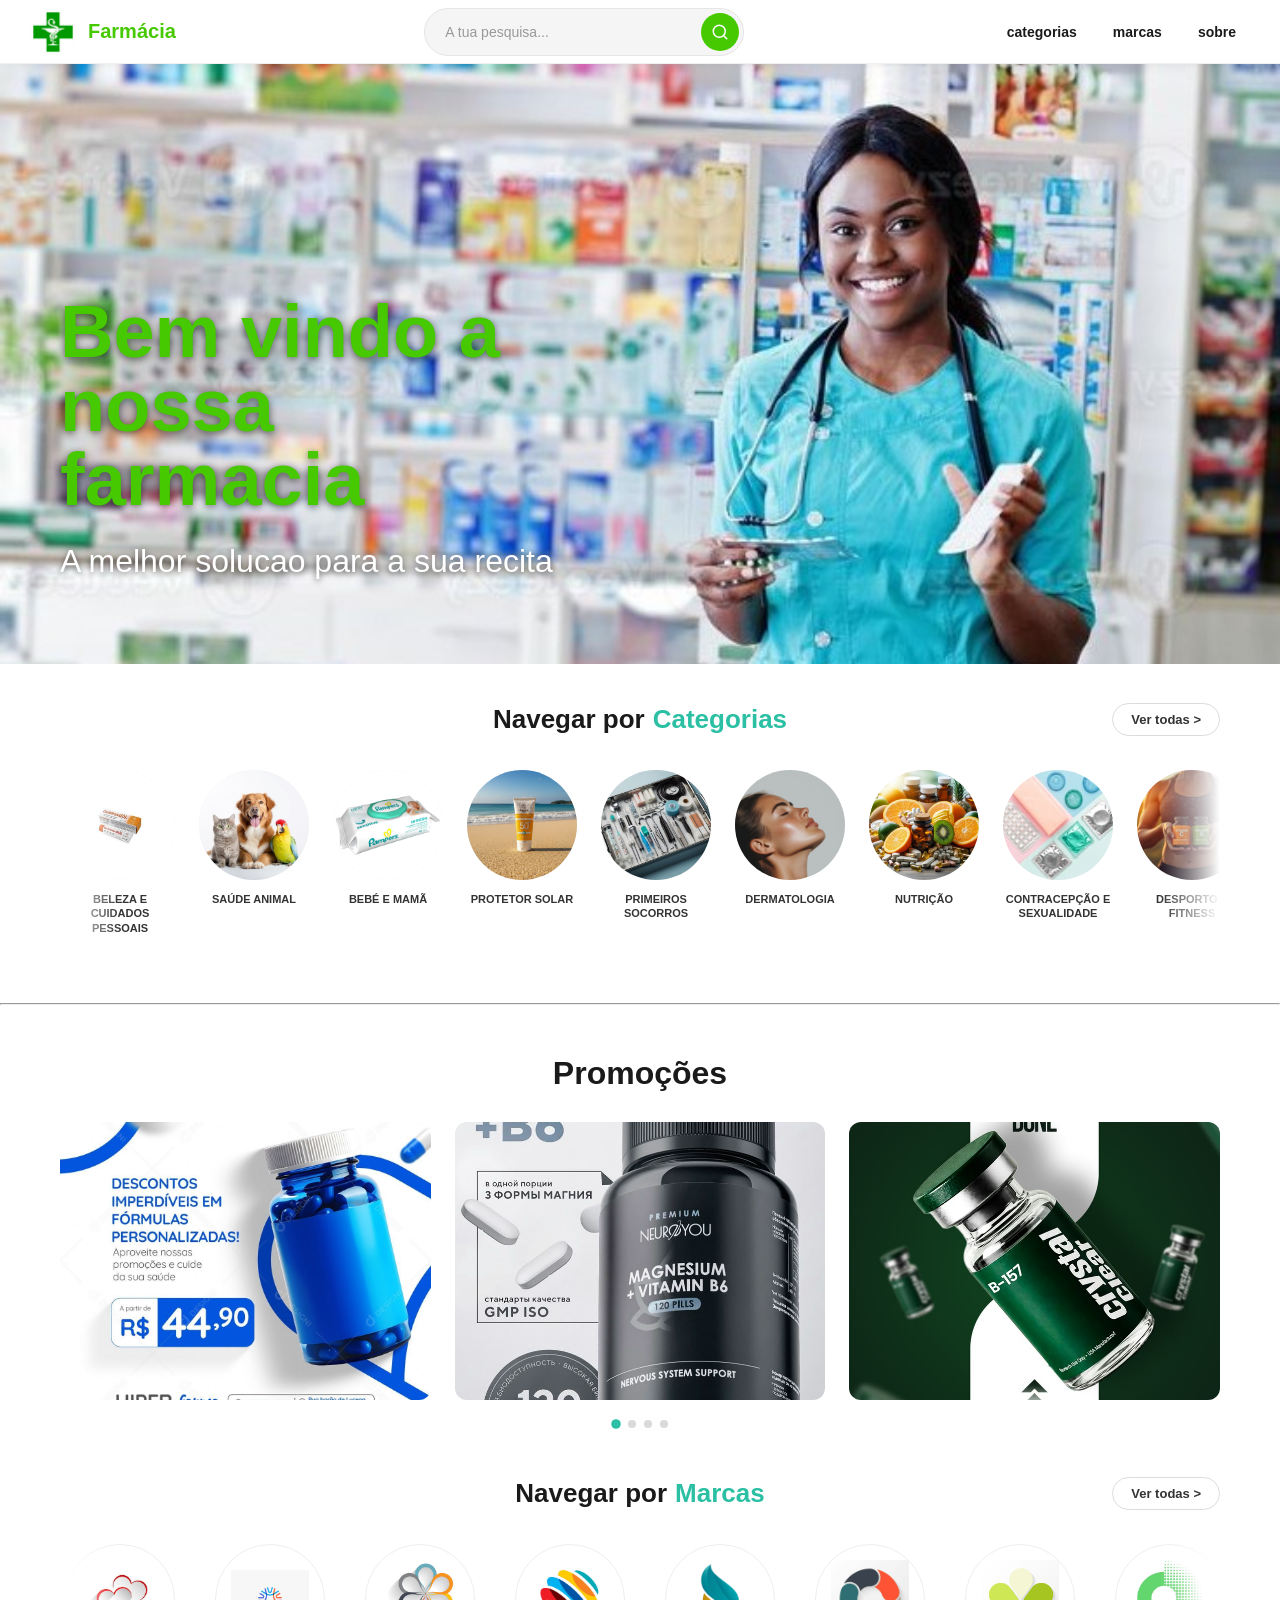
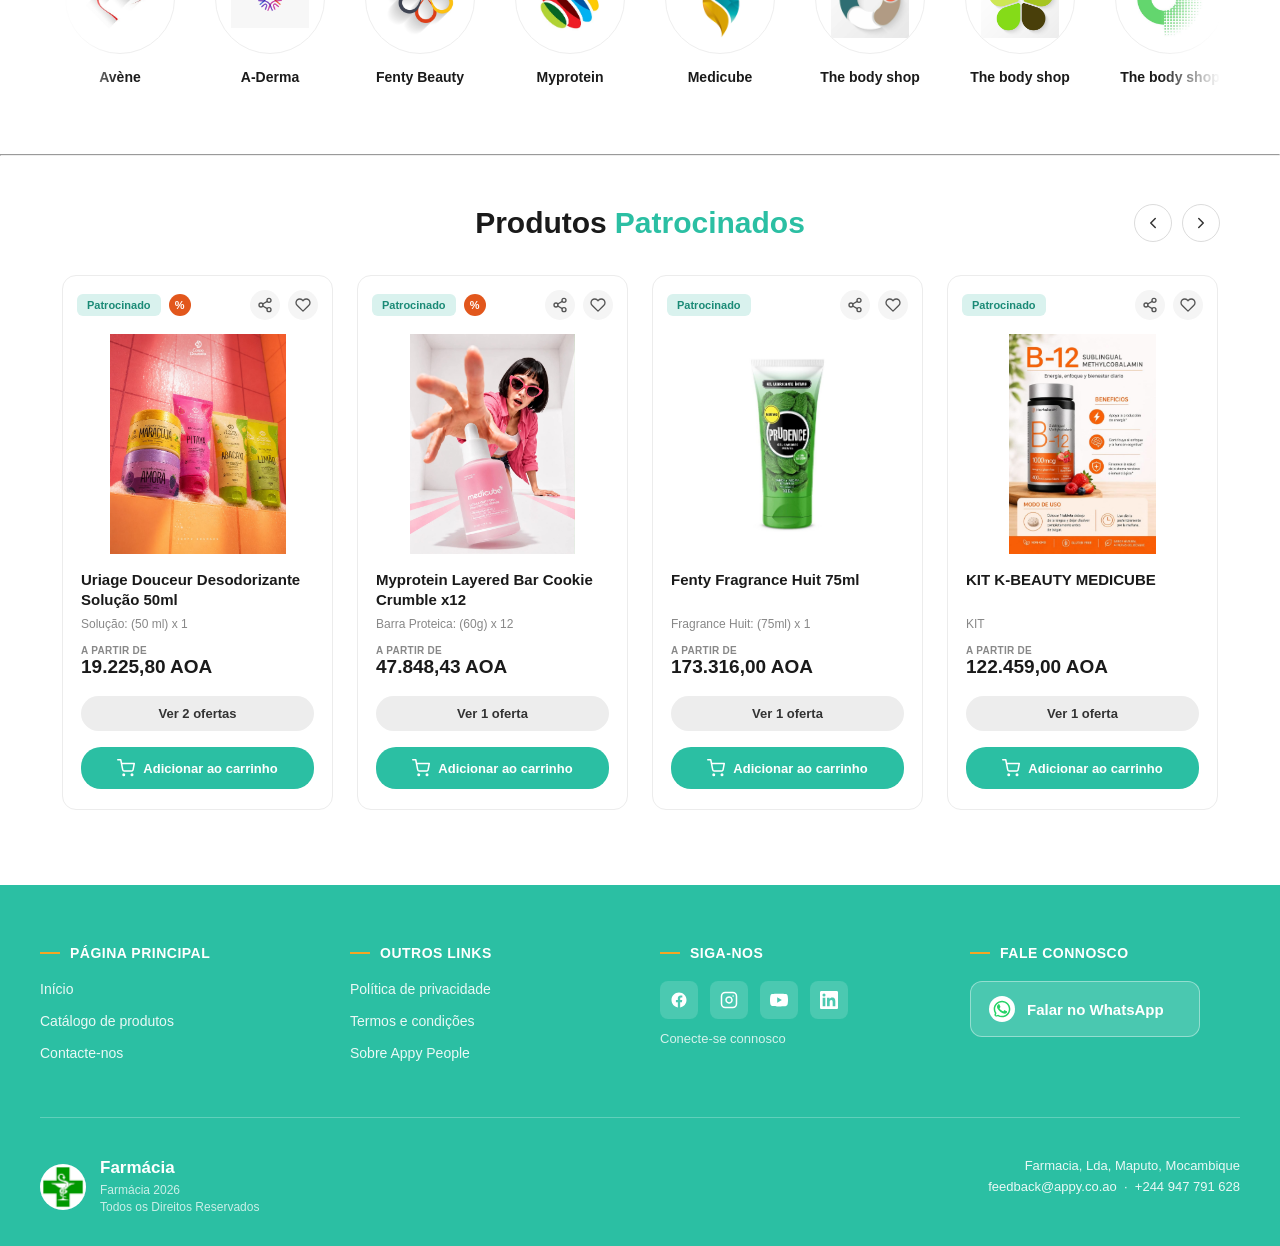
==== pages/index.html @ 50878337 "meu projeto pronto" ====
<!DOCTYPE html>
<html lang="pt">
<link rel="stylesheet" href="../style/home.css">

<head>
    <meta charset="UTF-8">
    <meta name="viewport" content="width=device-width, initial-scale=1.0">
    <title>home</title>
</head>

<body>

    <!--header superior moderno com busca integrada carrinhos e links(categorias, marcas)-->

    <div class="header">

        <div class="logo-container">
            <div class="logo">
                <img src="../style/img/logo.jpg" alt="">
            </div>
            <span class="logo-nome">Farmácia</span>
        </div>

        <div class="SearchBar">
            <form>
                <input type="text" placeholder="A tua pesquisa...">
                <button type="submit" aria-label="Pesquisar">
                    <svg xmlns="http://www.w3.org/2000/svg" width="18" height="18" viewBox="0 0 24 24" fill="none"
                        stroke="currentColor" stroke-width="2" stroke-linecap="round" stroke-linejoin="round">
                        <circle cx="11" cy="11" r="8"></circle>
                        <line x1="21" y1="21" x2="16.65" y2="16.65"></line>
                    </svg>
                </button>
            </form>
        </div>

        <ul class="menu">
            <li><a href="">categorias</a></li>
            <li><a href="">marcas</a></li>
            <li><a href="">sobre</a></li>
        </ul>

    </div>
    
    <!--hero baner/carocel-->
    <section class="carocel">
        <div class="hero-baner">

            <div class="slide atual">
                <img src="../style/img/bb2.jpeg" alt="Banner 1">
                <div class="caption">
                    <h1>Bem vindo a <br>nossa farmacia</h1>
                    <p>A melhor solucao para a sua recita</p>
                </div>
            </div>

            <div class="slide">
                <img src="../style/img/bb5.jpeg" alt="Banner 2">
                <div class="caption">
                    <h1>Cuide da sua imunidade hoje</h1>
                    <p>Vitaminas e suplimentos com condicoes especiais para toda a familia</p>
                </div>
            </div>

            <div class="slide">
                <img src="../style/img/bb4.jpeg" alt="Banner 3">
                <div class="caption">
                    <h1>Mais higiene</h1>
                    <p>cuide melhor da sua higiene com produtos de qualidade e confianca</p>
                </div>
            </div>

            <div class="slide">
                <img src="../style/img/bb3.jpeg" alt="Banner 4">
                <div class="caption">
                    <h1>cuidados pessoais</h1>
                    <p>Hidratantes, protetores solares e dermocosmeticos com precos imperdiveis</p>
                </div>
            </div>

            <div class="slide">
                <img src="../style/img/bb1.jpeg" alt="Banner 5">
                <div class="caption">
                    <h1>Entre em contacto</h1>
                    <p>Contacte o nosso wpp e estege sempre ligado as nossas actualizacoes</p>

                </div>
            </div>

        </div>
        <script src="../style/home.js"></script>
    </section>

    <!--navegar por categorias-->
    <!--navegar por categorias-->
    <section class="carrossel-categorias">

        <div class="categorias-header">
            <div class="text">
                <h2>Navegar por</h2>
                <h1>Categorias</h1>
            </div>
            <a href="#" class="btn-ver-todas">Ver todas &gt;</a>
        </div>

        <div class="categorias-wrapper">
            <div class="categorias-container" id="categoriasContainer">

                <a href="#" class="categorias-item">
                    <div class="imagem-circle">
                        <img src="../style/img/bel.jpg" alt="Beleza">
                    </div>
                    <span>Beleza e cuidados pessoais</span>
                </a>

                <a href="#" class="categorias-item">
                    <div class="imagem-circle">
                        <img src="../style/img/ani.jpg" alt="Saude">
                    </div>
                    <span>Saúde animal</span>
                </a>

                <a href="#" class="categorias-item">
                    <div class="imagem-circle">
                        <img src="../style/img/beb.jpg" alt="Bebe">
                    </div>
                    <span>Bebé e Mamã</span>
                </a>

                <a href="#" class="categorias-item">
                    <div class="imagem-circle">
                        <img src="../style/img/pro.jpg" alt="protetor">
                    </div>
                    <span>Protetor solar</span>
                </a>

                <a href="#" class="categorias-item">
                    <div class="imagem-circle">
                        <img src="../style/img/pri.jpg" alt="primeiros">
                    </div>
                    <span>Primeiros socorros</span>
                </a>

                <a href="#" class="categorias-item">
                    <div class="imagem-circle">
                        <img src="../style/img/dem.jpg" alt="Dermatologia">
                    </div>
                    <span>Dermatologia</span>
                </a>

                <a href="#" class="categorias-item">
                    <div class="imagem-circle">
                        <img src="../style/img/nut.jpg" alt="Nutricao">
                    </div>
                    <span>Nutrição</span>
                </a>

                <a href="#" class="categorias-item">
                    <div class="imagem-circle">
                        <img src="../style/img/conc.jpg" alt="contracepcao">
                    </div>
                    <span>Contracepção e sexualidade</span>
                </a>

                <a href="#" class="categorias-item">
                    <div class="imagem-circle">
                        <img src="../style/img/des.jpg" alt="Desporto">
                    </div>
                    <span>Desporto e Fitness</span>
                </a>

            </div>
        </div>
    </section> <br>
    <hr>

    <!--promocoes banner/carocel-->

    <!-- Promoções -->
    <section class="promocoes">
        <h2 class="promocoes-titulo">Promoções</h2>

        <div class="promo-wrapper">
            <div class="promo-track" id="promoTrack">

                <div class="promo-slide">
                    <img src="../style/img/promo1.jpg" alt="Promoção 1">
                </div>

                <div class="promo-slide">
                    <img src="../style/img/promo2.jpg" alt="Promoção 2">
                </div>

                <div class="promo-slide">
                    <img src="../style/img/promo3.jpg" alt="Promoção 3">
                </div>

                <div class="promo-slide">
                    <img src="../style/img/promo4.jpg" alt="Promoção 4">
                </div>

            </div>
        </div>

        <div class="promo-dots" id="promoDots"></div>
    </section>


    <!--navegar por marcas-->

    <!-- Navegar por Marcas -->
    <section class="carrossel-marcas">

        <div class="marcas-header">
            <div class="text">
                <h2>Navegar por</h2>
                <h1>Marcas</h1>
            </div>
            <a href="#" class="btn-ver-todas">Ver todas &gt;</a>
        </div>

        <div class="marcas-wrapper">
            <div class="marcas-container" id="marcasContainer">

                <a href="#" class="marcas-item">
                    <div class="marca-circle">
                        <img src="../style/img/marca1.jpg" alt="Avène">
                    </div>
                    <span>Avène</span>
                </a>

                <a href="#" class="marcas-item">
                    <div class="marca-circle">
                        <img src="../style/img/marca2.jpg" alt="A-Derma">
                    </div>
                    <span>A-Derma</span>
                </a>

                <a href="#" class="marcas-item">
                    <div class="marca-circle">
                        <img src="../style/img/marca3.jpg" alt="Fenty Beauty">
                    </div>
                    <span>Fenty Beauty</span>
                </a>

                <a href="#" class="marcas-item">
                    <div class="marca-circle">
                        <img src="../style/img/marca4.jpg" alt="Myprotein">
                    </div>
                    <span>Myprotein</span>
                </a>

                <a href="#" class="marcas-item">
                    <div class="marca-circle">
                        <img src="../style/img/marca5.jpg" alt="Medicube">
                    </div>
                    <span>Medicube</span>
                </a>

                <a href="#" class="marcas-item">
                    <div class="marca-circle">
                        <img src="../style/img/marca6.jpg" alt="The Body Shop">
                    </div>
                    <span>The body shop</span>
                </a>

                <a href="#" class="marcas-item">
                    <div class="marca-circle">
                        <img src="../style/img/marca7.jpg" alt="The Body Shop">
                    </div>
                    <span>The body shop</span>
                </a>

                <a href="#" class="marcas-item">
                    <div class="marca-circle">
                        <img src="../style/img/marca8.jpg" alt="The Body Shop">
                    </div>
                    <span>The body shop</span>
                </a>


                <a href="#" class="marcas-item">
                    <div class="marca-circle">
                        <img src="../style/img/marca9.jpg" alt="Uriage">
                    </div>
                    <span>Uriage</span>
                </a>

            </div>
        </div>
    </section> <br>
    <hr>


    <!--produttos patrocinados-->
    <!-- Produtos Patrocinados -->
    <section class="patrocinados">

        <div class="patrocinados-header">
            <div class="text">
                <h2>Produtos</h2>
                <h1>Patrocinados</h1>
            </div>
            <div class="patrocinados-setas">
                <button class="seta-btn" id="setaEsquerda" aria-label="Anterior">
                    <svg xmlns="http://www.w3.org/2000/svg" width="18" height="18" viewBox="0 0 24 24" fill="none"
                        stroke="currentColor" stroke-width="2" stroke-linecap="round" stroke-linejoin="round">
                        <polyline points="15 18 9 12 15 6"></polyline>
                    </svg>
                </button>
                <button class="seta-btn" id="setaDireita" aria-label="Seguinte">
                    <svg xmlns="http://www.w3.org/2000/svg" width="18" height="18" viewBox="0 0 24 24" fill="none"
                        stroke="currentColor" stroke-width="2" stroke-linecap="round" stroke-linejoin="round">
                        <polyline points="9 18 15 12 9 6"></polyline>
                    </svg>
                </button>
            </div>
        </div>

        <div class="patrocinados-wrapper">
            <div class="patrocinados-container" id="patrocinadosContainer">

                <div class="produto-card">
                    <div class="produto-topo">
                        <span class="badge-patrocinado">Patrocinado</span>
                        <span class="badge-desconto">%</span>
                        <div class="produto-icones">
                            <button class="icone-btn" aria-label="Partilhar">
                                <svg xmlns="http://www.w3.org/2000/svg" width="16" height="16" viewBox="0 0 24 24"
                                    fill="none" stroke="currentColor" stroke-width="2" stroke-linecap="round"
                                    stroke-linejoin="round">
                                    <circle cx="18" cy="5" r="3"></circle>
                                    <circle cx="6" cy="12" r="3"></circle>
                                    <circle cx="18" cy="19" r="3"></circle>
                                    <line x1="8.59" y1="13.51" x2="15.42" y2="17.49"></line>
                                    <line x1="15.41" y1="6.51" x2="8.59" y2="10.49"></line>
                                </svg>
                            </button>
                            <button class="icone-btn" aria-label="Favorito">
                                <svg xmlns="http://www.w3.org/2000/svg" width="16" height="16" viewBox="0 0 24 24"
                                    fill="none" stroke="currentColor" stroke-width="2" stroke-linecap="round"
                                    stroke-linejoin="round">
                                    <path
                                        d="M20.84 4.61a5.5 5.5 0 0 0-7.78 0L12 5.67l-1.06-1.06a5.5 5.5 0 0 0-7.78 7.78l1.06 1.06L12 21.23l7.78-7.78 1.06-1.06a5.5 5.5 0 0 0 0-7.78z">
                                    </path>
                                </svg>
                            </button>
                        </div>
                    </div>

                    <img class="produto-imagem" src="../style/img/patro1.jpg" alt="Uriage Douceur Desodorizante">

                    <div class="produto-info">
                        <h3 class="produto-nome">Uriage Douceur Desodorizante Solução 50ml</h3>
                        <p class="produto-detalhe">Solução: (50 ml) x 1</p>

                        <div class="produto-preco">
                            <span class="a-partir-de">A PARTIR DE</span>
                            <span class="preco-valor">19.225,80 AOA</span>
                        </div>

                        <button class="btn-ofertas">Ver 2 ofertas</button>
                        <button class="btn-carrinho">
                            <svg xmlns="http://www.w3.org/2000/svg" width="18" height="18" viewBox="0 0 24 24"
                                fill="none" stroke="currentColor" stroke-width="2" stroke-linecap="round"
                                stroke-linejoin="round">
                                <circle cx="9" cy="21" r="1"></circle>
                                <circle cx="20" cy="21" r="1"></circle>
                                <path d="M1 1h4l2.68 13.39a2 2 0 0 0 2 1.61h9.72a2 2 0 0 0 2-1.61L23 6H6"></path>
                            </svg>
                            Adicionar ao carrinho
                        </button>
                    </div>
                </div>

                <div class="produto-card">
                    <div class="produto-topo">
                        <span class="badge-patrocinado">Patrocinado</span>
                        <span class="badge-desconto">%</span>
                        <div class="produto-icones">
                            <button class="icone-btn" aria-label="Partilhar">
                                <svg xmlns="http://www.w3.org/2000/svg" width="16" height="16" viewBox="0 0 24 24"
                                    fill="none" stroke="currentColor" stroke-width="2" stroke-linecap="round"
                                    stroke-linejoin="round">
                                    <circle cx="18" cy="5" r="3"></circle>
                                    <circle cx="6" cy="12" r="3"></circle>
                                    <circle cx="18" cy="19" r="3"></circle>
                                    <line x1="8.59" y1="13.51" x2="15.42" y2="17.49"></line>
                                    <line x1="15.41" y1="6.51" x2="8.59" y2="10.49"></line>
                                </svg>
                            </button>
                            <button class="icone-btn" aria-label="Favorito">
                                <svg xmlns="http://www.w3.org/2000/svg" width="16" height="16" viewBox="0 0 24 24"
                                    fill="none" stroke="currentColor" stroke-width="2" stroke-linecap="round"
                                    stroke-linejoin="round">
                                    <path
                                        d="M20.84 4.61a5.5 5.5 0 0 0-7.78 0L12 5.67l-1.06-1.06a5.5 5.5 0 0 0-7.78 7.78l1.06 1.06L12 21.23l7.78-7.78 1.06-1.06a5.5 5.5 0 0 0 0-7.78z">
                                    </path>
                                </svg>
                            </button>
                        </div>
                    </div>

                    <img class="produto-imagem" src="../style/img/patro2.jpg" alt="Myprotein Layered Bar">

                    <div class="produto-info">
                        <h3 class="produto-nome">Myprotein Layered Bar Cookie Crumble x12</h3>
                        <p class="produto-detalhe">Barra Proteica: (60g) x 12</p>

                        <div class="produto-preco">
                            <span class="a-partir-de">A PARTIR DE</span>
                            <span class="preco-valor">47.848,43 AOA</span>
                        </div>

                        <button class="btn-ofertas">Ver 1 oferta</button>
                        <button class="btn-carrinho">
                            <svg xmlns="http://www.w3.org/2000/svg" width="18" height="18" viewBox="0 0 24 24"
                                fill="none" stroke="currentColor" stroke-width="2" stroke-linecap="round"
                                stroke-linejoin="round">
                                <circle cx="9" cy="21" r="1"></circle>
                                <circle cx="20" cy="21" r="1"></circle>
                                <path d="M1 1h4l2.68 13.39a2 2 0 0 0 2 1.61h9.72a2 2 0 0 0 2-1.61L23 6H6"></path>
                            </svg>
                            Adicionar ao carrinho
                        </button>
                    </div>
                </div>

                <div class="produto-card">
                    <div class="produto-topo">
                        <span class="badge-patrocinado">Patrocinado</span>
                        <div class="produto-icones">
                            <button class="icone-btn" aria-label="Partilhar">
                                <svg xmlns="http://www.w3.org/2000/svg" width="16" height="16" viewBox="0 0 24 24"
                                    fill="none" stroke="currentColor" stroke-width="2" stroke-linecap="round"
                                    stroke-linejoin="round">
                                    <circle cx="18" cy="5" r="3"></circle>
                                    <circle cx="6" cy="12" r="3"></circle>
                                    <circle cx="18" cy="19" r="3"></circle>
                                    <line x1="8.59" y1="13.51" x2="15.42" y2="17.49"></line>
                                    <line x1="15.41" y1="6.51" x2="8.59" y2="10.49"></line>
                                </svg>
                            </button>
                            <button class="icone-btn" aria-label="Favorito">
                                <svg xmlns="http://www.w3.org/2000/svg" width="16" height="16" viewBox="0 0 24 24"
                                    fill="none" stroke="currentColor" stroke-width="2" stroke-linecap="round"
                                    stroke-linejoin="round">
                                    <path
                                        d="M20.84 4.61a5.5 5.5 0 0 0-7.78 0L12 5.67l-1.06-1.06a5.5 5.5 0 0 0-7.78 7.78l1.06 1.06L12 21.23l7.78-7.78 1.06-1.06a5.5 5.5 0 0 0 0-7.78z">
                                    </path>
                                </svg>
                            </button>
                        </div>
                    </div>

                    <img class="produto-imagem" src="../style/img/patro3.jpg" alt="Fenty Fragrance Huit">

                    <div class="produto-info">
                        <h3 class="produto-nome">Fenty Fragrance Huit 75ml</h3>
                        <p class="produto-detalhe">Fragrance Huit: (75ml) x 1</p>

                        <div class="produto-preco">
                            <span class="a-partir-de">A PARTIR DE</span>
                            <span class="preco-valor">173.316,00 AOA</span>
                        </div>

                        <button class="btn-ofertas">Ver 1 oferta</button>
                        <button class="btn-carrinho">
                            <svg xmlns="http://www.w3.org/2000/svg" width="18" height="18" viewBox="0 0 24 24"
                                fill="none" stroke="currentColor" stroke-width="2" stroke-linecap="round"
                                stroke-linejoin="round">
                                <circle cx="9" cy="21" r="1"></circle>
                                <circle cx="20" cy="21" r="1"></circle>
                                <path d="M1 1h4l2.68 13.39a2 2 0 0 0 2 1.61h9.72a2 2 0 0 0 2-1.61L23 6H6"></path>
                            </svg>
                            Adicionar ao carrinho
                        </button>
                    </div>
                </div>

                <div class="produto-card">
                    <div class="produto-topo">
                        <span class="badge-patrocinado">Patrocinado</span>
                        <div class="produto-icones">
                            <button class="icone-btn" aria-label="Partilhar">
                                <svg xmlns="http://www.w3.org/2000/svg" width="16" height="16" viewBox="0 0 24 24"
                                    fill="none" stroke="currentColor" stroke-width="2" stroke-linecap="round"
                                    stroke-linejoin="round">
                                    <circle cx="18" cy="5" r="3"></circle>
                                    <circle cx="6" cy="12" r="3"></circle>
                                    <circle cx="18" cy="19" r="3"></circle>
                                    <line x1="8.59" y1="13.51" x2="15.42" y2="17.49"></line>
                                    <line x1="15.41" y1="6.51" x2="8.59" y2="10.49"></line>
                                </svg>
                            </button>
                            <button class="icone-btn" aria-label="Favorito">
                                <svg xmlns="http://www.w3.org/2000/svg" width="16" height="16" viewBox="0 0 24 24"
                                    fill="none" stroke="currentColor" stroke-width="2" stroke-linecap="round"
                                    stroke-linejoin="round">
                                    <path
                                        d="M20.84 4.61a5.5 5.5 0 0 0-7.78 0L12 5.67l-1.06-1.06a5.5 5.5 0 0 0-7.78 7.78l1.06 1.06L12 21.23l7.78-7.78 1.06-1.06a5.5 5.5 0 0 0 0-7.78z">
                                    </path>
                                </svg>
                            </button>
                        </div>
                    </div>

                    <img class="produto-imagem" src="../style/img/patro4.jpg" alt="Kit K-Beauty Medicube">

                    <div class="produto-info">
                        <h3 class="produto-nome">KIT K-BEAUTY MEDICUBE</h3>
                        <p class="produto-detalhe">KIT</p>

                        <div class="produto-preco">
                            <span class="a-partir-de">A PARTIR DE</span>
                            <span class="preco-valor">122.459,00 AOA</span>
                        </div>

                        <button class="btn-ofertas">Ver 1 oferta</button>
                        <button class="btn-carrinho">
                            <svg xmlns="http://www.w3.org/2000/svg" width="18" height="18" viewBox="0 0 24 24"
                                fill="none" stroke="currentColor" stroke-width="2" stroke-linecap="round"
                                stroke-linejoin="round">
                                <circle cx="9" cy="21" r="1"></circle>
                                <circle cx="20" cy="21" r="1"></circle>
                                <path d="M1 1h4l2.68 13.39a2 2 0 0 0 2 1.61h9.72a2 2 0 0 0 2-1.61L23 6H6"></path>
                            </svg>
                            Adicionar ao carrinho
                        </button>
                    </div>
                </div>

            </div>
        </div>
    </section>

    <!-- Footer -->
    <footer class="footer">
        <div class="footer-container">

            <div class="footer-coluna">
                <h4 class="footer-titulo"><span class="titulo-linha"></span>Página Principal</h4>
                <a href="#" class="footer-link">Início</a>
                <a href="#" class="footer-link">Catálogo de produtos</a>
                <a href="#" class="footer-link">Contacte-nos</a>
            </div>

            <div class="footer-coluna">
                <h4 class="footer-titulo"><span class="titulo-linha"></span>Outros Links</h4>
                <a href="#" class="footer-link">Política de privacidade</a>
                <a href="#" class="footer-link">Termos e condições</a>
                <a href="#" class="footer-link">Sobre Appy People</a>
            </div>

            <div class="footer-coluna">
                <h4 class="footer-titulo"><span class="titulo-linha"></span>Siga-nos</h4>
                <div class="footer-redes">
                    <a href="#" class="rede-icone" aria-label="Facebook">
                        <svg xmlns="http://www.w3.org/2000/svg" width="18" height="18" viewBox="0 0 24 24"
                            fill="currentColor">
                            <path
                                d="M22 12c0-5.523-4.477-10-10-10S2 6.477 2 12c0 4.991 3.657 9.128 8.438 9.878v-6.987h-2.54V12h2.54V9.797c0-2.506 1.492-3.89 3.777-3.89 1.094 0 2.238.195 2.238.195v2.46h-1.26c-1.243 0-1.63.771-1.63 1.562V12h2.773l-.443 2.89h-2.33v6.988C18.343 21.128 22 16.991 22 12z" />
                        </svg>
                    </a>
                    <a href="#" class="rede-icone" aria-label="Instagram">
                        <svg xmlns="http://www.w3.org/2000/svg" width="18" height="18" viewBox="0 0 24 24" fill="none"
                            stroke="currentColor" stroke-width="2" stroke-linecap="round" stroke-linejoin="round">
                            <rect x="2" y="2" width="20" height="20" rx="5" ry="5"></rect>
                            <path d="M16 11.37A4 4 0 1 1 12.63 8 4 4 0 0 1 16 11.37z"></path>
                            <line x1="17.5" y1="6.5" x2="17.51" y2="6.5"></line>
                        </svg>
                    </a>
                    <a href="#" class="rede-icone" aria-label="YouTube">
                        <svg xmlns="http://www.w3.org/2000/svg" width="18" height="18" viewBox="0 0 24 24"
                            fill="currentColor">
                            <path
                                d="M23.5 6.2a3.02 3.02 0 0 0-2.12-2.14C19.5 3.5 12 3.5 12 3.5s-7.5 0-9.38.56A3.02 3.02 0 0 0 .5 6.2 31.6 31.6 0 0 0 0 12a31.6 31.6 0 0 0 .5 5.8 3.02 3.02 0 0 0 2.12 2.14C4.5 20.5 12 20.5 12 20.5s7.5 0 9.38-.56a3.02 3.02 0 0 0 2.12-2.14A31.6 31.6 0 0 0 24 12a31.6 31.6 0 0 0-.5-5.8zM9.6 15.6V8.4L15.8 12l-6.2 3.6z" />
                        </svg>
                    </a>
                    <a href="#" class="rede-icone" aria-label="LinkedIn">
                        <svg xmlns="http://www.w3.org/2000/svg" width="18" height="18" viewBox="0 0 24 24"
                            fill="currentColor">
                            <path
                                d="M20.45 20.45h-3.55v-5.57c0-1.33-.02-3.04-1.85-3.04-1.85 0-2.14 1.45-2.14 2.94v5.67H9.36V9h3.41v1.56h.05c.47-.9 1.63-1.85 3.36-1.85 3.6 0 4.27 2.37 4.27 5.45v6.29zM5.34 7.43a2.06 2.06 0 1 1 0-4.12 2.06 2.06 0 0 1 0 4.12zM7.12 20.45H3.56V9h3.56v11.45zM22.22 0H1.77C.8 0 0 .78 0 1.75v20.5C0 23.22.8 24 1.77 24h20.45C23.2 24 24 23.22 24 22.25V1.75C24 .78 23.2 0 22.22 0z" />
                        </svg>
                    </a>
                </div>
                <p class="footer-conecte">Conecte-se connosco</p>
            </div>

            <div class="footer-coluna">
                <h4 class="footer-titulo"><span class="titulo-linha"></span>Fale connosco</h4>
                <a href="https://wa.me/244947791628" target="_blank" rel="noopener noreferrer" class="whatsapp-btn">
                    <svg xmlns="http://www.w3.org/2000/svg" width="26" height="26" viewBox="0 0 24 24"
                        fill="currentColor">
                        <path
                            d="M17.472 14.382c-.297-.149-1.758-.867-2.03-.967-.273-.099-.472-.148-.67.15-.197.297-.767.966-.94 1.164-.173.199-.347.223-.644.075-.297-.15-1.255-.463-2.39-1.475-.883-.788-1.48-1.761-1.653-2.059-.173-.297-.018-.458.13-.606.134-.133.298-.347.446-.52.149-.174.198-.298.298-.497.099-.198.05-.371-.025-.52-.075-.149-.669-1.612-.916-2.207-.242-.579-.487-.5-.669-.51-.173-.008-.371-.01-.57-.01-.198 0-.52.074-.792.372-.272.297-1.04 1.016-1.04 2.479 0 1.462 1.065 2.875 1.213 3.074.149.198 2.096 3.2 5.077 4.487.709.306 1.262.489 1.694.625.712.227 1.36.195 1.871.118.571-.085 1.758-.719 2.006-1.413.248-.694.248-1.289.173-1.413-.074-.124-.272-.198-.57-.347z" />
                        <path
                            d="M12.014 2C6.494 2 2 6.478 2 12c0 1.892.526 3.66 1.44 5.168L2 22l4.978-1.396A9.94 9.94 0 0 0 12.014 22C17.53 22 22 17.522 22 12S17.53 2 12.014 2zm0 18.192a8.15 8.15 0 0 1-4.153-1.14l-.297-.176-3.017.847.83-2.943-.194-.303A8.19 8.19 0 0 1 3.808 12c0-4.522 3.68-8.192 8.206-8.192 4.526 0 8.206 3.67 8.206 8.192 0 4.522-3.68 8.192-8.206 8.192z" />
                    </svg>
                    <span>Falar no WhatsApp</span>
                </a>
            </div>

        </div>

        <hr class="footer-divisor">

        <div class="footer-baixo">
            <div class="footer-logo-info">
                <div class="footer-logo-espaco">
                    <!-- Coloca aqui a tua imagem de logo -->
                    <img src="../style/img/logo.jpg" alt="Logo Farmácia" class="footer-logo-img">
                </div>
                <div>
                    <p class="footer-logo-texto">Farmácia</p>
                    <p class="footer-copyright">Farmácia 2026<br>Todos os Direitos Reservados</p>
                </div>
            </div>

            <div class="footer-contactos">
                <p>Farmacia, Lda, Maputo, Mocambique</p>
                <p>feedback@appy.co.ao &nbsp;·&nbsp; +244 947 791 628</p>
            </div>
        </div>
    </footer>

</body>

</html>
---- style/home.css ----
* {
    margin: 0;
    padding: 0;
    box-sizing: border-box;
    font-family: sans-serif;
}

/* ===== Header superior moderno com busca integrada, carrinho e links (categorias, marcas) ===== */

.header {
    margin: 0;
    padding: 10px 30px;
    background-color: #ffffff;
    width: 100%;
    height: 64px;
    position: sticky;
    top: 0;
    z-index: 999;
    justify-content: space-between;
    align-items: center;
    display: flex;
    box-sizing: border-box;
    box-shadow: 0 2px 10px rgba(0, 0, 0, 0.06);
    border-bottom: 1px solid #f0f0f0;
}

/* ===== Logo ===== */
.header .logo {
    width: 46px;
    height: 46px;
    border-radius: 50%;
    background-color: #f4f4f4;
    overflow: hidden;
    display: flex;
    align-items: center;
    justify-content: center;
    flex-shrink: 0;
    transition: transform 0.2s ease;
}

.header .logo:hover {
    transform: scale(1.05);
}

.header .logo img {
    width: 100%;
    height: 100%;
    object-fit: cover;
    object-position: center top;
}

.logo-container {
    display: flex;
    align-items: center;
    gap: 12px;
}

.logo-nome {
    font-size: 20px;
    font-weight: 700;
    color: #46c900;
    white-space: nowrap;
}

/* ===== Menu de navegação ===== */
.menu {
    display: flex;
    justify-content: flex-end;
    align-items: center;
    list-style: none;
    margin: 0;
    padding: 0;
    gap: 8px;
}

.menu li {
    margin-left: 0;
}

.menu li a {
    position: relative;
    color: #1a1a1a;
    text-decoration: none;
    font-size: 14px;
    font-weight: 600;
    padding: 8px 14px;
    border-radius: 8px;
    transition: color 0.25s ease, background-color 0.25s ease;
}

.menu li a::after {
    content: "";
    position: absolute;
    left: 14px;
    right: 14px;
    bottom: 4px;
    height: 2px;
    background-color: #46c900;
    transform: scaleX(0);
    transform-origin: left;
    transition: transform 0.25s ease;
}

.menu li a:hover {
    color: #2bbfa3;
    background-color: rgba(43, 191, 163, 0.08);
}

.menu li a:hover::after {
    transform: scaleX(1);
}

/* ===== Barra de pesquisa ===== */
.SearchBar {
    display: flex;
    align-items: center;
    background-color: #f5f5f5;
    border: 1px solid #e6e6e6;
    border-radius: 24px;
    padding: 4px 4px 4px 16px;
    transition: border-color 0.25s ease, box-shadow 0.25s ease, background-color 0.25s ease;
}

.SearchBar:focus-within {
    background-color: #ffffff;
    border-color: #46c900;
    box-shadow: 0 0 0 3px rgba(43, 191, 163, 0.15);
}

.SearchBar form {
    display: flex;
    align-items: center;
    margin: 0;
    width: 100%;
}

.SearchBar input {
    width: 260px;
    padding: 8px 4px;
    border: none;
    outline: none;
    background: transparent;
    font-size: 14px;
    color: #333;
}

.SearchBar input::placeholder {
    color: #999;
}

.SearchBar button {
    display: flex;
    align-items: center;
    justify-content: center;
    width: 38px;
    height: 38px;
    background-color: #46c900;
    border: none;
    border-radius: 50%;
    color: #ffffff;
    font-size: 14px;
    cursor: pointer;
    flex-shrink: 0;
    transition: background-color 0.25s ease, transform 0.15s ease;
}

.SearchBar button:hover {
    background-color: #46c900;
}

.SearchBar button:active {
    transform: scale(0.95);
}

/* ===== Ícone do carrinho (opcional, caso exista no HTML) ===== */
.header .carrinho-icone {
    position: relative;
    display: flex;
    align-items: center;
    justify-content: center;
    width: 40px;
    height: 40px;
    border-radius: 50%;
    background-color: #f5f5f5;
    color: #1a1a1a;
    cursor: pointer;
    transition: background-color 0.25s ease;
}

.header .carrinho-icone:hover {
    background-color: #ececec;
}

.header .carrinho-badge {
    position: absolute;
    top: -4px;
    right: -4px;
    background-color: #e2571c;
    color: #ffffff;
    font-size: 10px;
    font-weight: 700;
    width: 18px;
    height: 18px;
    border-radius: 50%;
    display: flex;
    align-items: center;
    justify-content: center;
}

/* ===== Responsividade ===== */
@media (max-width: 900px) {
    .header {
        padding: 10px 16px;
        flex-wrap: wrap;
        height: auto;
        gap: 10px;
    }

    .SearchBar input {
        width: 160px;
    }

    .menu {
        gap: 2px;
    }

    .menu li a {
        font-size: 13px;
        padding: 6px 10px;
    }
}

@media (max-width: 600px) {
    .SearchBar {
        order: 3;
        width: 100%;
        margin-top: 8px;
    }

    .SearchBar input {
        width: 100%;
    }
}

/*hero baner/carocel*/
.carocel {
    position: relative;
    max-width: 100%;
    height: 600px;
    margin: 0 auto;
    overflow: hidden;
}

.hero-baner {
    position: relative;
    width: 100%;
    height: 100%;
}

.slide {
    position: absolute;
    top: 0;
    left: 0;
    width: 100%;
    height: 100%;
    opacity: 0;
    /* 
       Mudança para 1.5s (1.5 segundos) e adicionado z-index.
       Isso faz o fade-in e fade-out ser bem suave.
    */
    transition: opacity 2s ease-in-out;
    z-index: 1;
}

.slide img {
    width: 100%;
    height: 100%;
    object-fit: cover;
    object-position: center;
}

/* O slide visível ganha prioridade e opacidade total */
.slide.atual {
    opacity: 1;
    z-index: 2;
}

/*container de texto sobre a imagem*/
.caption {
    position: absolute;
    bottom: 60px;
    left: 60px;
    color: #ffffff;
    max-width: 500px;
    z-index: 3;
    text-align: left;

    /*estado inicial: invisivel e ligeiramente rebaixado*/
    opacity: 0;
    transform: translateY(20px);
    transition: opacity 1.2s ease-in-out, transform 1.2s ease-in-out;
    transition-delay: 0s;
}

.caption h1 {
    font-size: 74px;
    line-height: 10px;
    text-shadow: 0 2px 8px rgba(0, 0, 0, 0.6);
    margin-bottom: 22px;
    line-height: 1;
    color: #46c900;
}

.caption p {
    font-size: 32px;
    line-height: 1.4;
    text-shadow: 0 2px 6px rgba(0, 0, 0, 0.6);
    margin-bottom: 20px;
}

/*quando o slide fica ativo o texto entra suave*/
.slide.atual .caption {
    opacity: 1;
    transform: translateY(0);
    /*pequeno atraso para a imagem comecar a transicao antes da foto*/
    transition-delay: 0.6s;
}

/* navegar por categorias */
/* navegar por categorias */
.carrossel-categorias {
    width: 100%;
    max-width: 1200px;
    margin: 40px auto;
    padding: 0 20px;
    box-sizing: border-box;
    font-family: Arial, sans-serif;
}

.categorias-header {
    position: relative;
    display: flex;
    justify-content: center;
    align-items: center;
    margin-bottom: 25px;
}

.text {
    display: flex;
    align-items: center;
    gap: 8px;
}

.carrossel-categorias h2 {
    font-size: 26px;
    font-weight: 700;
    color: #1a1a1a;
    margin: 0;
}

.carrossel-categorias h1 {
    font-size: 26px;
    font-weight: 700;
    color: #2bbfa3;
    margin: 0;
}

.btn-ver-todas {
    position: absolute;
    right: 0;
    border: 1px solid #dcdcdc;
    padding: 8px 18px;
    border-radius: 20px;
    color: #333;
    font-size: 13px;
    font-weight: 600;
    text-decoration: none;
    transition: all 0.2s ease;
    white-space: nowrap;
}

.btn-ver-todas:hover {
    background-color: #f5f5f5;
    border-color: #bbb;
}

.categorias-wrapper {
    position: relative;
}

.categorias-wrapper::before,
.categorias-wrapper::after {
    content: "";
    position: absolute;
    top: 0;
    height: 100%;
    width: 60px;
    pointer-events: none;
    z-index: 2;
}

.categorias-wrapper::before {
    left: 0;
    background: linear-gradient(to left, rgba(255, 255, 255, 0), rgba(255, 255, 255, 1));
}

.categorias-wrapper::after {
    right: 0;
    background: linear-gradient(to right, rgba(255, 255, 255, 0), rgba(255, 255, 255, 1));
}

.categorias-container {
    display: flex;
    gap: 24px;
    overflow-x: auto;
    scroll-behavior: smooth;
    padding: 10px 5px;
    scrollbar-width: none;
}

.categorias-container::-webkit-scrollbar {
    display: none;
}

.categorias-item {
    display: flex;
    flex-direction: column;
    align-items: center;
    text-decoration: none;
    width: 110px;
    flex-shrink: 0;
}

.imagem-circle {
    width: 110px;
    height: 110px;
    border-radius: 50%;
    background-color: #f4f4f4;
    overflow: hidden;
    display: flex;
    align-items: center;
    justify-content: center;
    margin-bottom: 12px;
    transition: transform 0.2s ease;
}

.categorias-item:hover .imagem-circle {
    transform: translateY(-3px);
}

.imagem-circle img {
    width: 100%;
    height: 100%;
    object-fit: cover;
    object-position: center top;
}

.categorias-item span {
    font-size: 11px;
    font-weight: 700;
    color: #333333;
    text-align: center;
    text-transform: uppercase;
    line-height: 1.3;
    width: 100%;
}

@media (max-width: 600px) {
    .categorias-item {
        width: 90px;
    }

    .imagem-circle {
        width: 90px;
        height: 90px;
    }
}

/* ===== Promoções ===== */
.promocoes {
    width: 100%;
    max-width: 1200px;
    margin: 50px auto;
    padding: 0 20px;
    box-sizing: border-box;
    font-family: Arial, sans-serif;
}

.promocoes-titulo {
    text-align: center;
    font-size: 32px;
    font-weight: 700;
    color: #1a1a1a;
    margin-bottom: 30px;
}

.promo-wrapper {
    overflow: hidden;
    width: 100%;
}

.promo-track {
    display: flex;
    gap: 24px;
    transition: transform 0.6s ease-in-out;
}

.promo-slide {
    flex: 0 0 calc((100% - 48px) / 3);
    /* 3 slides visíveis, descontando os 2 gaps */
    border-radius: 12px;
    overflow: hidden;
}

.promo-slide img {
    width: 100%;
    height: 100%;
    display: block;
    object-fit: cover;
    aspect-ratio: 4 / 3;
}

/* Bolinhas indicadoras */
.promo-dots {
    display: flex;
    justify-content: center;
    gap: 8px;
    margin-top: 20px;
}

.promo-dot {
    width: 8px;
    height: 8px;
    border-radius: 50%;
    background-color: #d9d9d9;
    cursor: pointer;
    transition: background-color 0.3s ease, transform 0.3s ease;
}

.promo-dot.ativo {
    background-color: #2bbfa3;
    transform: scale(1.2);
}

/* Responsividade */
@media (max-width: 900px) {
    .promo-slide {
        flex: 0 0 calc((100% - 24px) / 2);
        /* 2 slides visíveis em tablet */
    }
}

@media (max-width: 600px) {
    .promo-slide {
        flex: 0 0 100%;
        /* 1 slide visível em mobile */
    }
}

/* ===== Navegar por Marcas ===== */
.carrossel-marcas {
    width: 100%;
    max-width: 1200px;
    margin: 40px auto;
    padding: 0 20px;
    box-sizing: border-box;
    font-family: Arial, sans-serif;
}

.marcas-header {
    position: relative;
    display: flex;
    justify-content: center;
    align-items: center;
    margin-bottom: 25px;
}

.marcas-header .text {
    display: flex;
    align-items: center;
    gap: 8px;
}

.carrossel-marcas h2 {
    font-size: 26px;
    font-weight: 700;
    color: #1a1a1a;
    margin: 0;
}

.carrossel-marcas h1 {
    font-size: 26px;
    font-weight: 700;
    color: #2bbfa3;
    margin: 0;
}

.marcas-header .btn-ver-todas {
    position: absolute;
    right: 0;
    border: 1px solid #dcdcdc;
    padding: 8px 18px;
    border-radius: 20px;
    color: #333;
    font-size: 13px;
    font-weight: 600;
    text-decoration: none;
    transition: all 0.2s ease;
    white-space: nowrap;
}

.marcas-header .btn-ver-todas:hover {
    background-color: #f5f5f5;
    border-color: #bbb;
}

.marcas-wrapper {
    position: relative;
}

.marcas-wrapper::before,
.marcas-wrapper::after {
    content: "";
    position: absolute;
    top: 0;
    height: 100%;
    width: 60px;
    pointer-events: none;
    z-index: 2;
}

.marcas-wrapper::before {
    left: 0;
    background: linear-gradient(to left, rgba(255, 255, 255, 0), rgba(255, 255, 255, 1));
}

.marcas-wrapper::after {
    right: 0;
    background: linear-gradient(to right, rgba(255, 255, 255, 0), rgba(255, 255, 255, 1));
}

.marcas-container {
    display: flex;
    gap: 40px;
    overflow-x: auto;
    scroll-behavior: smooth;
    padding: 10px 5px;
    scrollbar-width: none;
}

.marcas-container::-webkit-scrollbar {
    display: none;
}

.marcas-item {
    display: flex;
    flex-direction: column;
    align-items: center;
    text-decoration: none;
    width: 110px;
    flex-shrink: 0;
}

.marca-circle {
    width: 110px;
    height: 110px;
    border-radius: 50%;
    background-color: #ffffff;
    border: 1px solid #eeeeee;
    overflow: hidden;
    display: flex;
    align-items: center;
    justify-content: center;
    margin-bottom: 14px;
    padding: 15px;
    box-sizing: border-box;
    transition: transform 0.2s ease, box-shadow 0.2s ease;
}

.marcas-item:hover .marca-circle {
    transform: translateY(-3px);
    box-shadow: 0 4px 12px rgba(0, 0, 0, 0.08);
}

.marca-circle img {
    width: 100%;
    height: 100%;
    object-fit: contain;
}

.marcas-item span {
    font-size: 14px;
    font-weight: 600;
    color: #1a1a1a;
    text-align: center;
    line-height: 1.3;
    width: 100%;
}

@media (max-width: 600px) {
    .marcas-item {
        width: 90px;
    }

    .marca-circle {
        width: 90px;
        height: 90px;
    }
}

/* ===== Produtos Patrocinados ===== */
.patrocinados {
    width: 100%;
    max-width: 1200px;
    margin: 50px auto;
    padding: 0 20px;
    box-sizing: border-box;
    font-family: Arial, sans-serif;
}

.patrocinados-header {
    position: relative;
    display: flex;
    justify-content: center;
    align-items: center;
    margin-bottom: 30px;
}

.patrocinados-header .text {
    display: flex;
    align-items: center;
    gap: 8px;
}

.patrocinados-header h2 {
    font-size: 30px;
    font-weight: 700;
    color: #1a1a1a;
    margin: 0;
}

.patrocinados-header h1 {
    font-size: 30px;
    font-weight: 700;
    color: #2bbfa3;
    margin: 0;
}

.patrocinados-setas {
    position: absolute;
    right: 0;
    display: flex;
    gap: 10px;
}

.seta-btn {
    width: 38px;
    height: 38px;
    border-radius: 50%;
    border: 1px solid #dcdcdc;
    background-color: #fff;
    color: #333;
    display: flex;
    align-items: center;
    justify-content: center;
    cursor: pointer;
    transition: all 0.2s ease;
}

.seta-btn:hover {
    background-color: #f5f5f5;
    border-color: #bbb;
}

.patrocinados-wrapper {
    overflow: hidden;
    width: 100%;
}

.patrocinados-container {
    display: flex;
    gap: 24px;
    overflow-x: auto;
    scroll-behavior: smooth;
    scrollbar-width: none;
    padding: 5px 2px 15px;
}

.patrocinados-container::-webkit-scrollbar {
    display: none;
}

/* Card do produto */
.produto-card {
    flex: 0 0 calc((100% - 72px) / 4);
    /* 4 cards visíveis, 3 gaps de 24px */
    border: 1px solid #ececec;
    border-radius: 14px;
    overflow: hidden;
    background-color: #fff;
    display: flex;
    flex-direction: column;
    transition: box-shadow 0.2s ease;
}

.produto-card:hover {
    box-shadow: 0 6px 18px rgba(0, 0, 0, 0.08);
}

.produto-topo {
    position: relative;
    display: flex;
    align-items: center;
    padding: 14px;
    gap: 8px;
}

.badge-patrocinado {
    background-color: #d9f2ee;
    color: #1a8a76;
    font-size: 11px;
    font-weight: 700;
    padding: 5px 10px;
    border-radius: 6px;
    text-transform: none;
}

.badge-desconto {
    background-color: #e2571c;
    color: #fff;
    font-size: 11px;
    font-weight: 700;
    width: 22px;
    height: 22px;
    border-radius: 50%;
    display: flex;
    align-items: center;
    justify-content: center;
}

.produto-icones {
    margin-left: auto;
    display: flex;
    gap: 8px;
}

.icone-btn {
    width: 30px;
    height: 30px;
    border-radius: 50%;
    border: none;
    background-color: #f5f5f5;
    color: #555;
    display: flex;
    align-items: center;
    justify-content: center;
    cursor: pointer;
    transition: background-color 0.2s ease;
}

.icone-btn:hover {
    background-color: #eaeaea;
}

.produto-imagem {
    width: 100%;
    height: 220px;
    object-fit: contain;
    padding: 0 20px;
    box-sizing: border-box;
}

.produto-info {
    padding: 16px 18px 20px;
    display: flex;
    flex-direction: column;
    gap: 6px;
}

.produto-nome {
    font-size: 15px;
    font-weight: 700;
    color: #1a1a1a;
    margin: 0;
    line-height: 1.35;
    min-height: 41px;
}

.produto-detalhe {
    font-size: 12px;
    color: #888;
    margin: 0 0 8px;
}

.produto-preco {
    display: flex;
    flex-direction: column;
    margin-bottom: 12px;
}

.a-partir-de {
    font-size: 10px;
    font-weight: 600;
    color: #888;
    text-transform: uppercase;
    letter-spacing: 0.3px;
}

.preco-valor {
    font-size: 19px;
    font-weight: 700;
    color: #1a1a1a;
}

.btn-ofertas {
    width: 100%;
    padding: 10px;
    border: none;
    border-radius: 20px;
    background-color: #ededed;
    color: #333;
    font-size: 13px;
    font-weight: 600;
    cursor: pointer;
    margin-bottom: 10px;
    transition: background-color 0.2s ease;
}

.btn-ofertas:hover {
    background-color: #e0e0e0;
}

.btn-carrinho {
    width: 100%;
    padding: 12px;
    border: none;
    border-radius: 20px;
    background-color: #2bbfa3;
    color: #fff;
    font-size: 13px;
    font-weight: 700;
    cursor: pointer;
    display: flex;
    align-items: center;
    justify-content: center;
    gap: 8px;
    transition: background-color 0.2s ease;
}

.btn-carrinho:hover {
    background-color: #24a891;
}

/* Responsividade */
@media (max-width: 1024px) {
    .produto-card {
        flex: 0 0 calc((100% - 48px) / 3);
        /* 3 cards em tablets */
    }
}

@media (max-width: 768px) {
    .produto-card {
        flex: 0 0 calc((100% - 24px) / 2);
        /* 2 cards em mobile grande */
    }
}

@media (max-width: 480px) {
    .produto-card {
        flex: 0 0 85%;
        /* 1 card visível (com uma "pista" do próximo) */
    }
}

.patrocinados-header {
    position: relative;
    display: flex;
    justify-content: center;
    align-items: center;
    margin-bottom: 30px;
}

.patrocinados-header .text {
    display: flex;
    align-items: center;
    gap: 8px;
}

.patrocinados-setas {
    position: absolute;
    right: 0;
    display: flex;
    gap: 10px;
}

/* ===== Footer ===== */
.footer {
    width: 100%;
    background-color: #2bbfa3;
    color: #ffffff;
    font-family: Arial, sans-serif;
    padding: 60px 20px 30px;
    box-sizing: border-box;
    margin-top: 60px;
}

.footer-container {
    max-width: 1200px;
    margin: 0 auto;
    display: grid;
    grid-template-columns: repeat(4, 1fr);
    gap: 40px;
}

.footer-titulo {
    display: flex;
    align-items: center;
    gap: 10px;
    font-size: 14px;
    font-weight: 700;
    letter-spacing: 0.5px;
    text-transform: uppercase;
    margin-bottom: 20px;
    color: #ffffff;
}

.titulo-linha {
    width: 20px;
    height: 2px;
    background-color: #f5a623;
    display: inline-block;
}

.footer-link {
    display: block;
    color: rgba(255, 255, 255, 0.9);
    text-decoration: none;
    font-size: 14px;
    margin-bottom: 16px;
    transition: opacity 0.2s ease;
}

.footer-link:hover {
    opacity: 0.7;
    text-decoration: underline;
}

.footer-redes {
    display: flex;
    gap: 12px;
    margin-bottom: 12px;
}

.rede-icone {
    width: 38px;
    height: 38px;
    border-radius: 8px;
    background-color: rgba(255, 255, 255, 0.15);
    color: #ffffff;
    display: flex;
    align-items: center;
    justify-content: center;
    text-decoration: none;
    transition: background-color 0.2s ease;
}

.rede-icone:hover {
    background-color: rgba(255, 255, 255, 0.3);
}

.footer-conecte {
    font-size: 13px;
    color: rgba(255, 255, 255, 0.8);
    margin: 0;
}

/* Botão do WhatsApp */
.whatsapp-btn {
    display: flex;
    align-items: center;
    gap: 12px;
    background-color: rgba(255, 255, 255, 0.15);
    border: 1px solid rgba(255, 255, 255, 0.4);
    border-radius: 12px;
    padding: 14px 18px;
    text-decoration: none;
    color: #ffffff;
    font-weight: 700;
    font-size: 15px;
    max-width: 230px;
    transition: background-color 0.2s ease, transform 0.2s ease;
}

.whatsapp-btn:hover {
    background-color: rgba(255, 255, 255, 0.25);
    transform: translateY(-2px);
}

.whatsapp-btn svg {
    color: #25D366;
    flex-shrink: 0;
    background-color: #ffffff;
    border-radius: 50%;
    padding: 3px;
    width: 26px;
    height: 26px;
    box-sizing: border-box;
}

/* Divisor */
.footer-divisor {
    max-width: 1200px;
    margin: 40px auto;
    border: none;
    border-top: 1px solid rgba(255, 255, 255, 0.25);
}

/* Parte de baixo do footer */
.footer-baixo {
    max-width: 1200px;
    margin: 0 auto;
    display: flex;
    justify-content: space-between;
    align-items: flex-start;
    flex-wrap: wrap;
    gap: 20px;
}

.footer-logo-info {
    display: flex;
    align-items: center;
    gap: 14px;
}

.footer-logo-espaco {
    width: 46px;
    height: 46px;
    border-radius: 50%;
    overflow: hidden;
    display: flex;
    align-items: center;
    justify-content: center;
    flex-shrink: 0;
    background-color: rgba(255, 255, 255, 0.15);
}

.footer-logo-img {
    width: 100%;
    height: 100%;
    object-fit: contain;
}

.footer-logo-texto {
    font-size: 17px;
    font-weight: 700;
    margin: 0 0 4px;
}

.footer-copyright {
    font-size: 12px;
    color: rgba(255, 255, 255, 0.75);
    margin: 0;
    line-height: 1.4;
}

.footer-contactos {
    text-align: right;
    font-size: 13px;
    color: rgba(255, 255, 255, 0.9);
}

.footer-contactos p {
    margin: 0 0 6px;
}

/* Responsividade */
/* ===== Correção de sobreposição no header de categorias/marcas/patrocinados em telas pequenas ===== */

@media (max-width: 700px) {

    .categorias-header,
    .marcas-header,
    .patrocinados-header {
        flex-direction: column;
        align-items: center;
        gap: 14px;
    }

    .categorias-header .btn-ver-todas,
    .marcas-header .btn-ver-todas {
        position: static;
        /* remove o absolute, volta ao fluxo normal */
    }

    /* Esconde as setas de navegação dos Patrocinados em telas pequenas */
    .patrocinados-setas {
        display: none;
    }

    .carrossel-categorias h2,
    .carrossel-categorias h1,
    .carrossel-marcas h2,
    .carrossel-marcas h1,
    .patrocinados-header h2,
    .patrocinados-header h1 {
        font-size: 22px;
        /* reduz um pouco o título para não ficar apertado */
    }
}
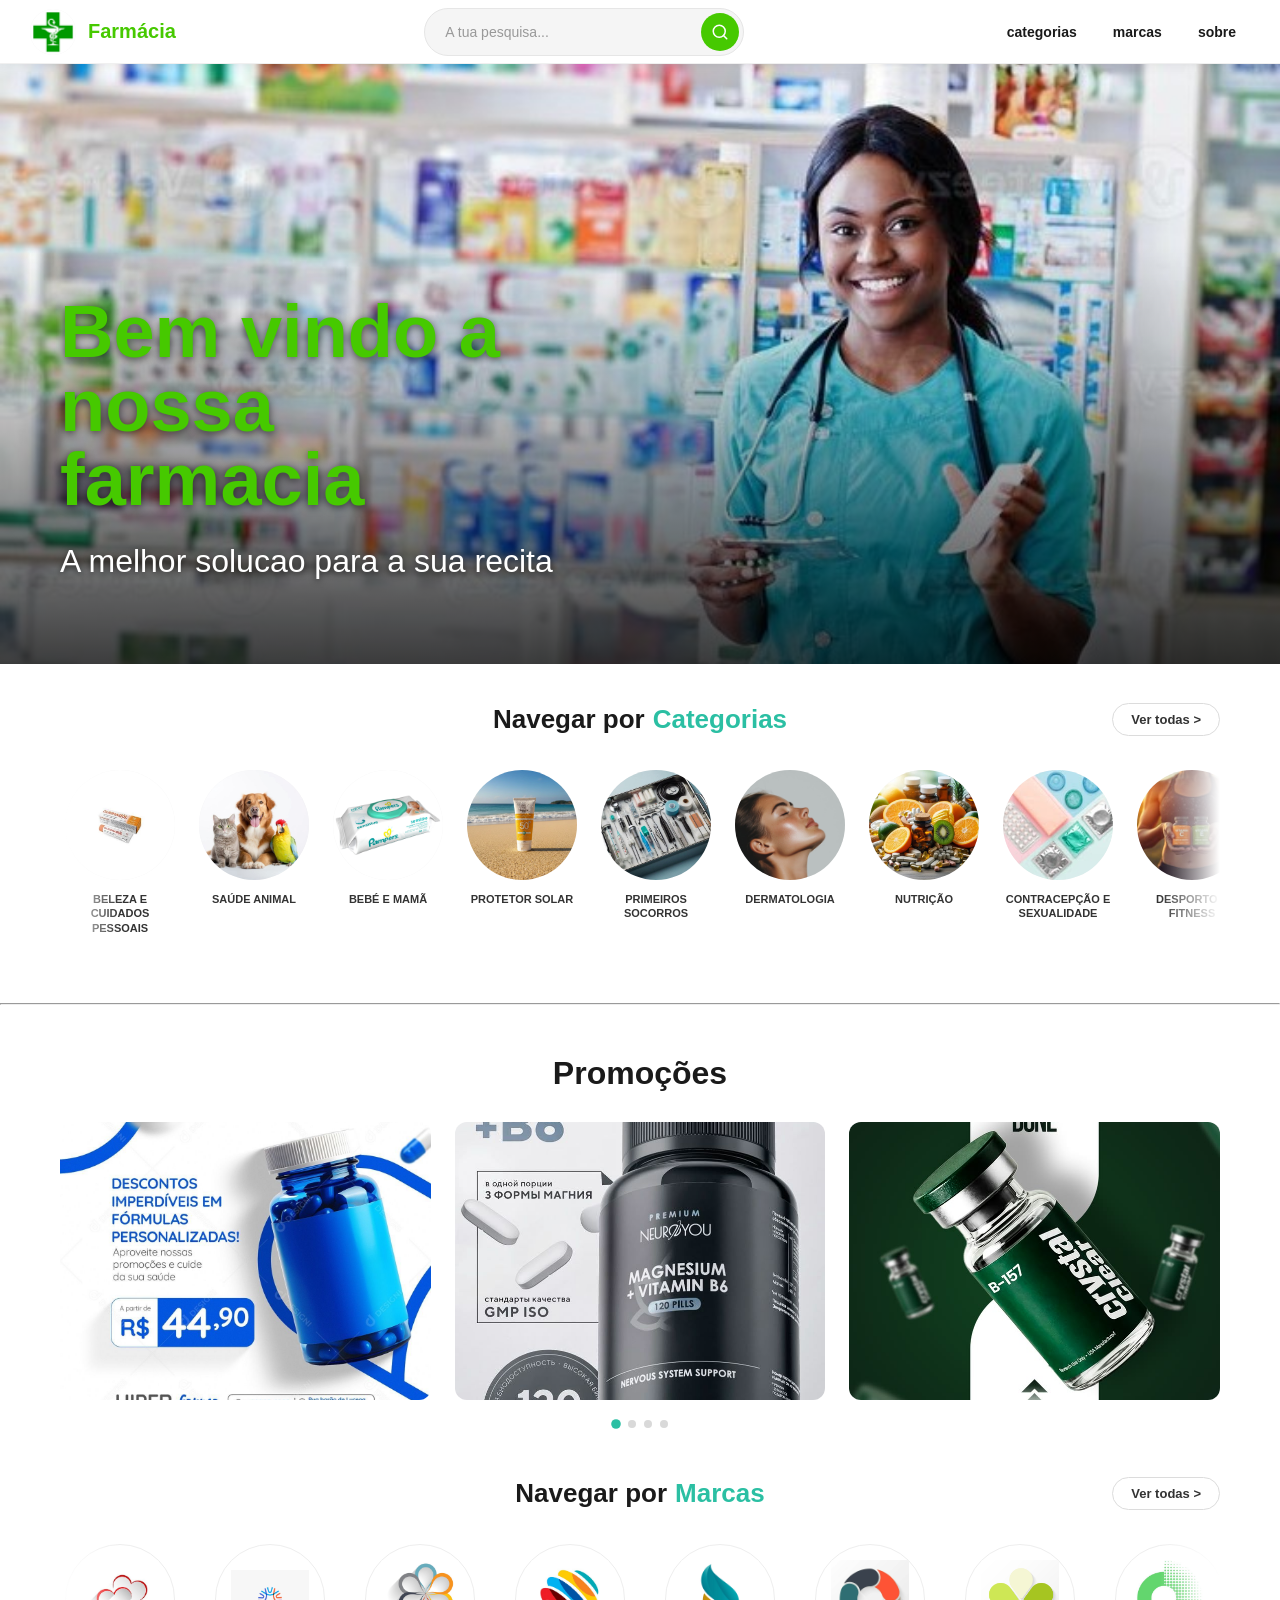
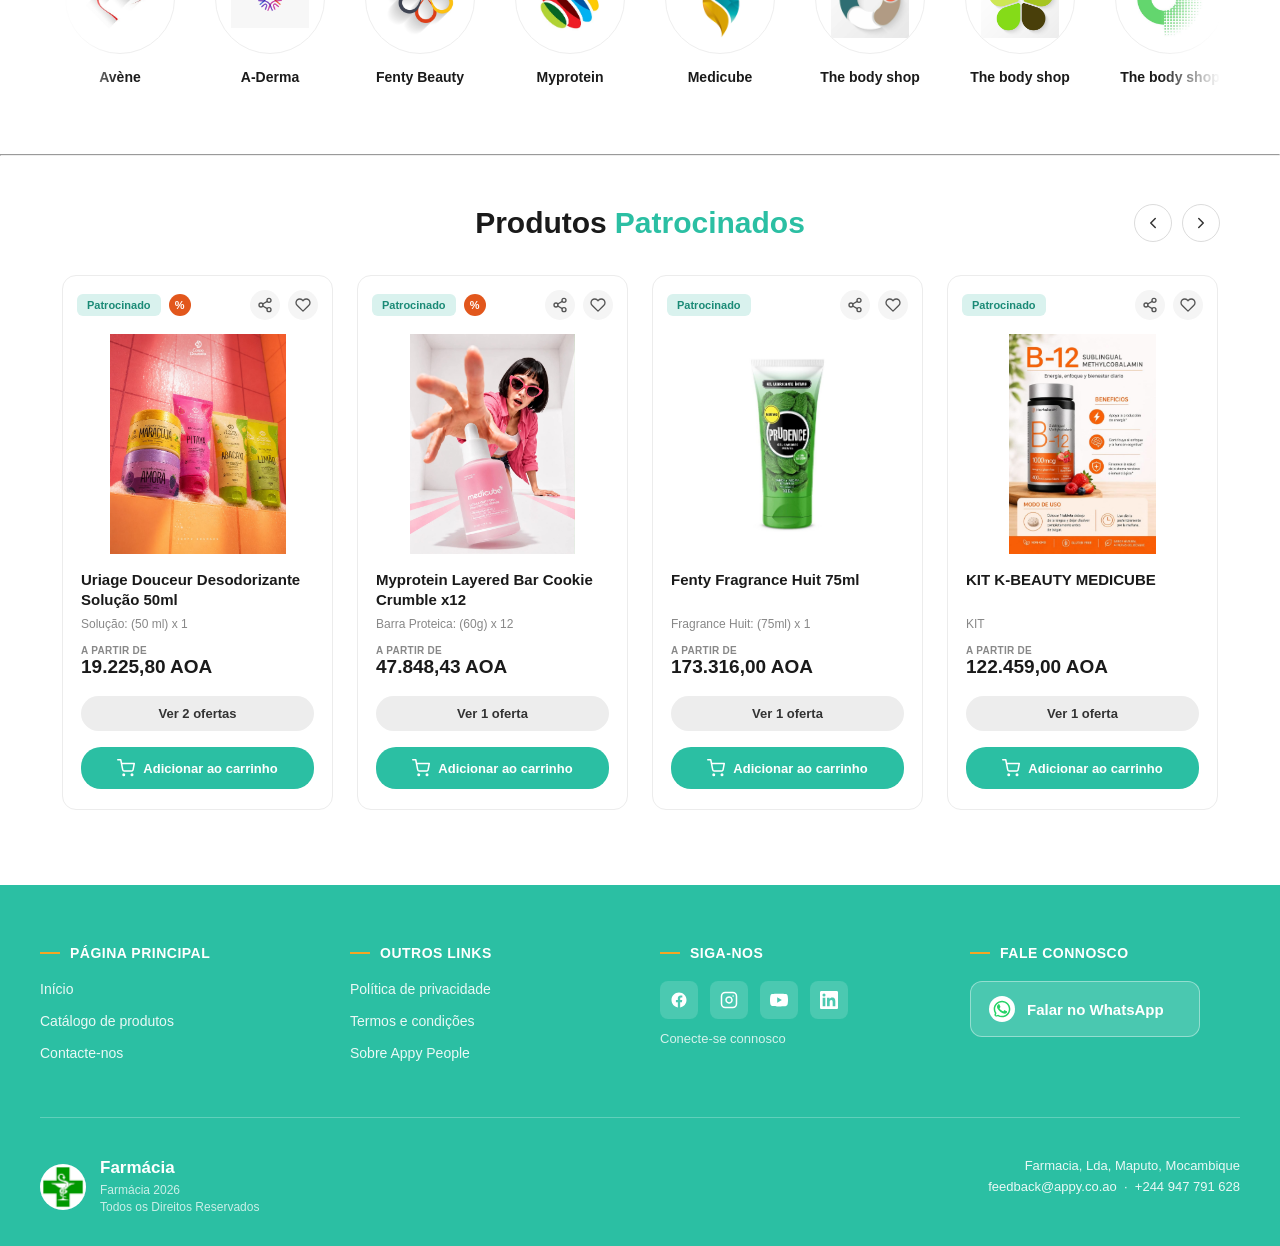
==== commit 03ee4b6f: "atualizacao do codigo" ====
--- a/pages/index.html
+++ b/pages/index.html
@@ -100,13 +100,13 @@
                 <h2>Navegar por</h2>
                 <h1>Categorias</h1>
             </div>
-            <a href="#" class="btn-ver-todas">Ver todas &gt;</a>
+            <a href="categorias.html" class="btn-ver-todas">Ver todas &gt;</a>
         </div>
 
         <div class="categorias-wrapper">
             <div class="categorias-container" id="categoriasContainer">
 
-                <a href="#" class="categorias-item">
+                <a href="" class="categorias-item">
                     <div class="imagem-circle">
                         <img src="../style/img/bel.jpg" alt="Beleza">
                     </div>
@@ -625,6 +625,8 @@
         </div>
     </footer>
 
+    
+
 </body>
 
 </html>
--- a/style/home.css
+++ b/style/home.css
@@ -207,21 +207,43 @@
     justify-content: center;
 }
 
-/* ===== Responsividade ===== */
+/* ===== Responsividade do Header ===== */
 @media (max-width: 900px) {
     .header {
         padding: 10px 16px;
         flex-wrap: wrap;
         height: auto;
-        gap: 10px;
+        gap: 8px;
+        row-gap: 10px;
+    }
+
+    .logo-container {
+        order: 1;
+    }
+
+    .menu {
+        order: 2;
+        justify-content: flex-start;
+        flex-wrap: wrap;
+        gap: 4px;
+    }
+
+    .SearchBar {
+        order: 3;
+        width: 100%;
     }
 
     .SearchBar input {
-        width: 160px;
-    }
-
-    .menu {
-        gap: 2px;
+        width: 100%;
+    }
+
+    .header .logo {
+        width: 40px;
+        height: 40px;
+    }
+
+    .logo-nome {
+        font-size: 17px;
     }
 
     .menu li a {
@@ -231,14 +253,12 @@
 }
 
 @media (max-width: 600px) {
-    .SearchBar {
-        order: 3;
-        width: 100%;
-        margin-top: 8px;
-    }
-
-    .SearchBar input {
-        width: 100%;
+    .header {
+        padding: 10px 14px;
+    }
+
+    .logo-nome {
+        font-size: 16px;
     }
 }
 
@@ -272,11 +292,32 @@
     z-index: 1;
 }
 
+/* Gradiente escuro por cima da imagem, mais forte na base */
+.slide::after {
+    content: "";
+    position: absolute;
+    top: 0;
+    left: 0;
+    width: 100%;
+    height: 100%;
+    background: linear-gradient(
+        to top,
+        rgba(0, 0, 0, 0.75) 0%,
+        rgba(0, 0, 0, 0.45) 25%,
+        rgba(0, 0, 0, 0.15) 50%,
+        rgba(0, 0, 0, 0) 70%
+    );
+    z-index: 2; /* fica acima da imagem, abaixo do texto */
+    pointer-events: none; /* não bloqueia cliques */
+}
+
 .slide img {
     width: 100%;
     height: 100%;
     object-fit: cover;
     object-position: center;
+    position: relative;
+    z-index: 1;
 }
 
 /* O slide visível ganha prioridade e opacidade total */
@@ -292,10 +333,8 @@
     left: 60px;
     color: #ffffff;
     max-width: 500px;
-    z-index: 3;
+    z-index: 3; /* fica acima do gradiente */
     text-align: left;
-
-    /*estado inicial: invisivel e ligeiramente rebaixado*/
     opacity: 0;
     transform: translateY(20px);
     transition: opacity 1.2s ease-in-out, transform 1.2s ease-in-out;
@@ -304,7 +343,6 @@
 
 .caption h1 {
     font-size: 74px;
-    line-height: 10px;
     text-shadow: 0 2px 8px rgba(0, 0, 0, 0.6);
     margin-bottom: 22px;
     line-height: 1;
@@ -326,8 +364,75 @@
     transition-delay: 0.6s;
 }
 
-/* navegar por categorias */
-/* navegar por categorias */
+/* ===== Responsividade do Hero/Carrossel ===== */
+@media (max-width: 900px) {
+    .carocel {
+        height: 450px;
+    }
+
+    .caption {
+        left: 24px;
+        right: auto;
+        bottom: 40px;
+        max-width: 75%;
+    }
+
+    .caption h1 {
+        font-size: 40px;
+        line-height: 1.1;
+        margin-bottom: 12px;
+    }
+
+    .caption p {
+        font-size: 18px;
+        margin-bottom: 14px;
+    }
+}
+
+@media (max-width: 600px) {
+    .carocel {
+        height: 380px;
+    }
+
+    .caption {
+        left: 20px;
+        right: auto;
+        bottom: 25px;
+        max-width: 80%;
+    }
+
+    .caption h1 {
+        font-size: 26px;
+        line-height: 1.15;
+        margin-bottom: 8px;
+    }
+
+    .caption p {
+        font-size: 14px;
+        line-height: 1.35;
+        margin-bottom: 10px;
+    }
+}
+
+@media (max-width: 400px) {
+    .carocel {
+        height: 320px;
+    }
+
+    .caption {
+        max-width: 82%;
+    }
+
+    .caption h1 {
+        font-size: 22px;
+    }
+
+    .caption p {
+        font-size: 13px;
+    }
+}
+
+/* ===== Navegar por Categorias ===== */
 .carrossel-categorias {
     width: 100%;
     max-width: 1200px;
@@ -551,6 +656,10 @@
 }
 
 @media (max-width: 600px) {
+    .promocoes-titulo {
+        font-size: 24px;
+    }
+
     .promo-slide {
         flex: 0 0 100%;
         /* 1 slide visível em mobile */
@@ -973,27 +1082,6 @@
     }
 }
 
-.patrocinados-header {
-    position: relative;
-    display: flex;
-    justify-content: center;
-    align-items: center;
-    margin-bottom: 30px;
-}
-
-.patrocinados-header .text {
-    display: flex;
-    align-items: center;
-    gap: 8px;
-}
-
-.patrocinados-setas {
-    position: absolute;
-    right: 0;
-    display: flex;
-    gap: 10px;
-}
-
 /* ===== Footer ===== */
 .footer {
     width: 100%;
@@ -1174,9 +1262,7 @@
     margin: 0 0 6px;
 }
 
-/* Responsividade */
 /* ===== Correção de sobreposição no header de categorias/marcas/patrocinados em telas pequenas ===== */
-
 @media (max-width: 700px) {
 
     .categorias-header,
@@ -1207,4 +1293,29 @@
         font-size: 22px;
         /* reduz um pouco o título para não ficar apertado */
     }
-}+}
+
+/* ===== Responsividade do Footer ===== */
+@media (max-width: 900px) {
+    .footer-container {
+        grid-template-columns: repeat(2, 1fr);
+    }
+}
+
+@media (max-width: 600px) {
+    .footer-container {
+        grid-template-columns: 1fr;
+    }
+
+    .footer-baixo {
+        flex-direction: column;
+        align-items: center;
+        text-align: center;
+    }
+
+    .footer-contactos {
+        text-align: center;
+    }
+}
+
+
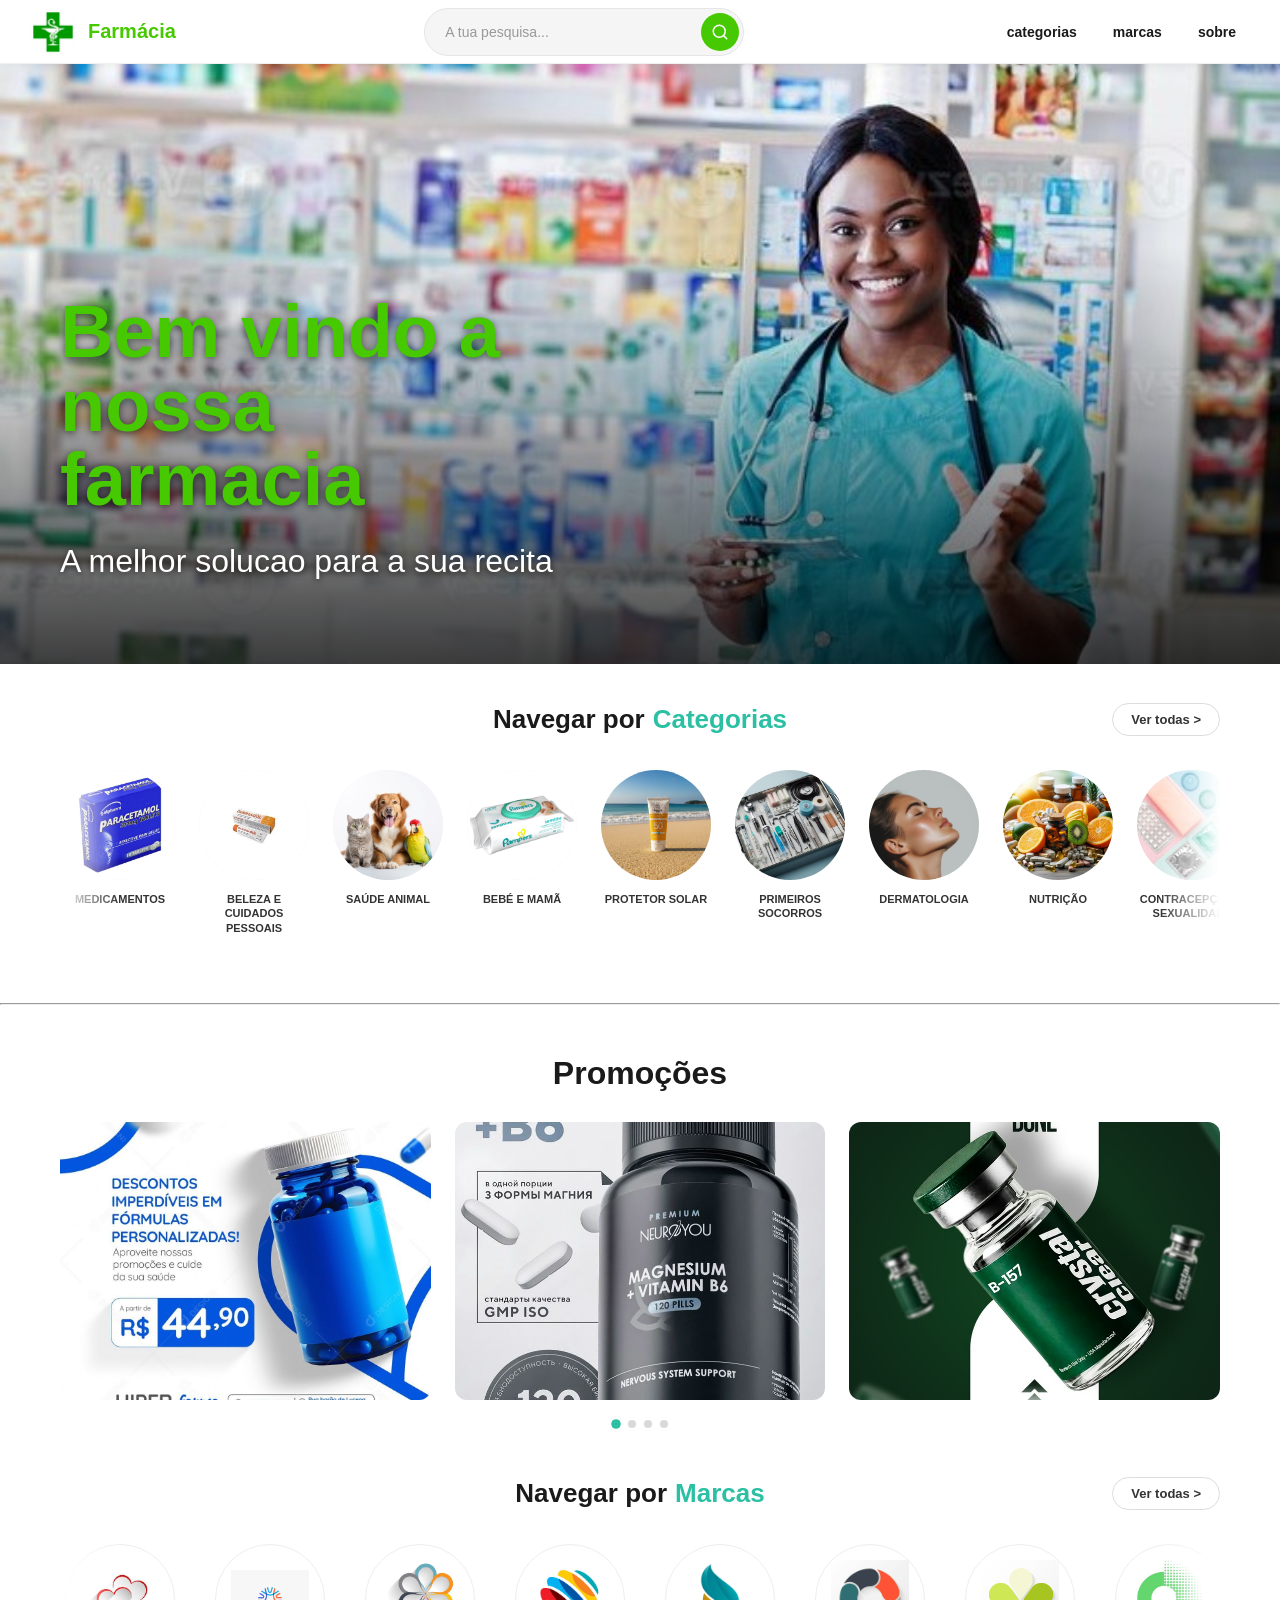
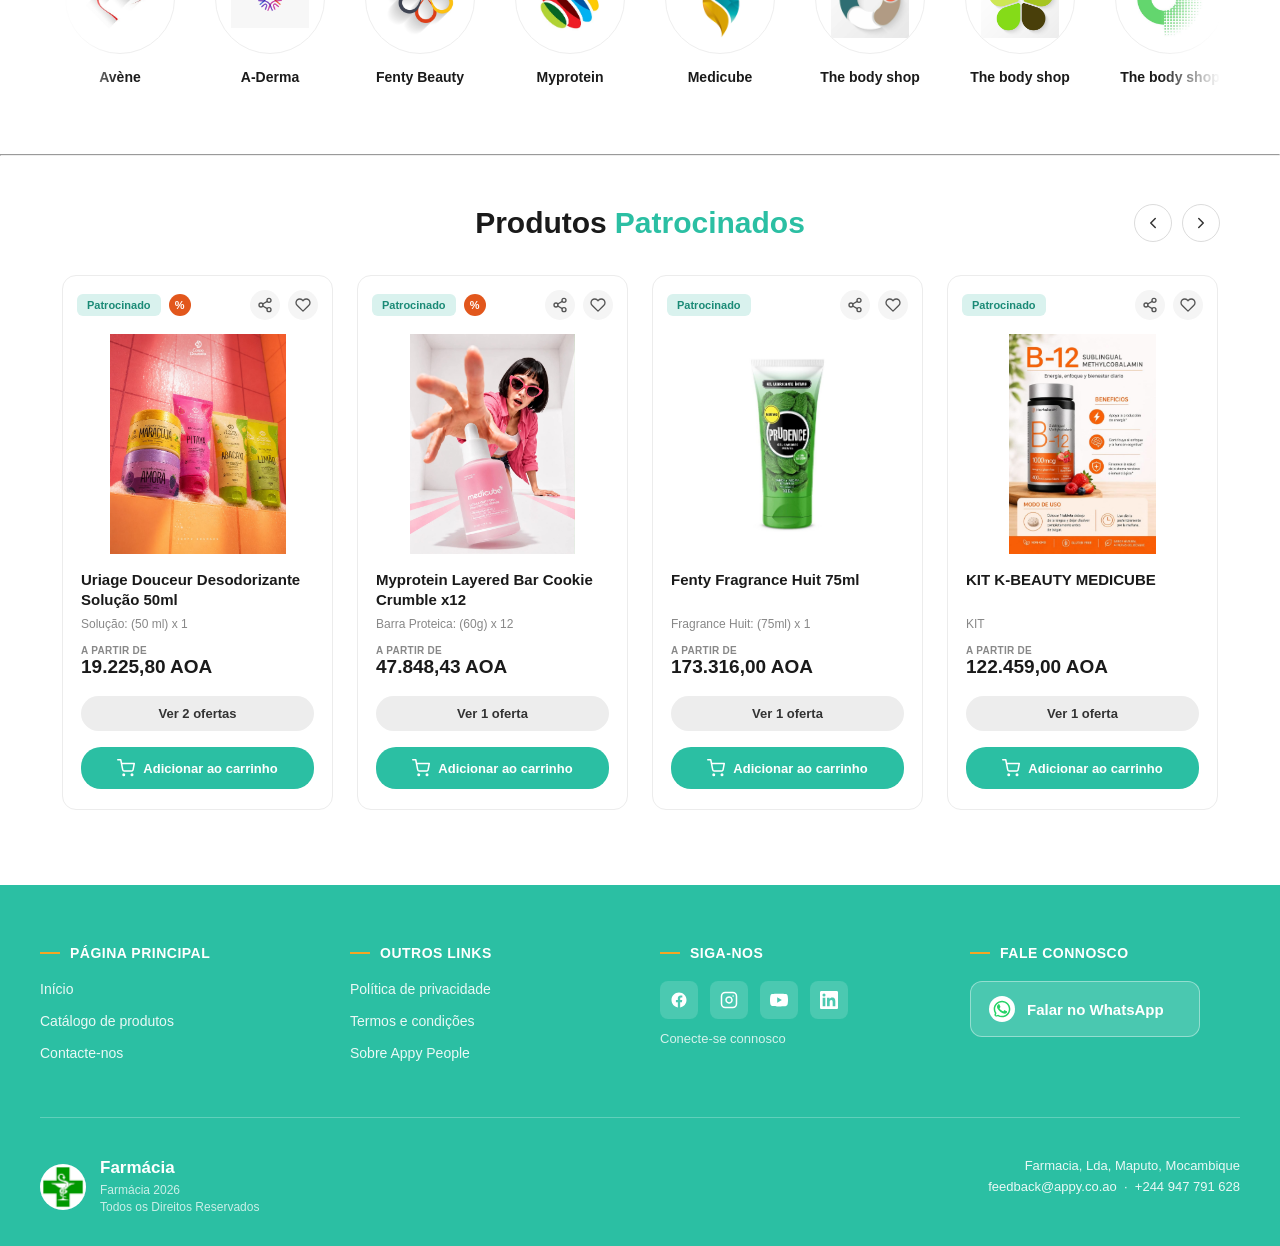
==== commit 4d8bfb11: "atualizacao dos arquivos" ====
--- a/pages/index.html
+++ b/pages/index.html
@@ -41,7 +41,7 @@
         </ul>
 
     </div>
-    
+
     <!--hero baner/carocel-->
     <section class="carocel">
         <div class="hero-baner">
@@ -106,63 +106,70 @@
         <div class="categorias-wrapper">
             <div class="categorias-container" id="categoriasContainer">
 
-                <a href="" class="categorias-item">
+                <a href="categoria-detalhe.html?categoryId=18" class="categorias-item">
+                    <div class="imagem-circle">
+                        <img src="../style/img/med.jpg" alt="Medicamentos">
+                    </div>
+                    <span>Medicamentos</span>
+                </a>
+
+                <a href="categoria-detalhe.html?categoryId=4" class="categorias-item">
                     <div class="imagem-circle">
                         <img src="../style/img/bel.jpg" alt="Beleza">
                     </div>
                     <span>Beleza e cuidados pessoais</span>
                 </a>
 
-                <a href="#" class="categorias-item">
+                <a href="categoria-detalhe.html?categoryId=17" class="categorias-item">
                     <div class="imagem-circle">
                         <img src="../style/img/ani.jpg" alt="Saude">
                     </div>
                     <span>Saúde animal</span>
                 </a>
 
-                <a href="#" class="categorias-item">
+                <a href="categoria-detalhe.html?categoryId=6" class="categorias-item">
                     <div class="imagem-circle">
                         <img src="../style/img/beb.jpg" alt="Bebe">
                     </div>
                     <span>Bebé e Mamã</span>
                 </a>
 
-                <a href="#" class="categorias-item">
+                <a href="categoria-detalhe.html?categoryId=5" class="categorias-item">
                     <div class="imagem-circle">
                         <img src="../style/img/pro.jpg" alt="protetor">
                     </div>
                     <span>Protetor solar</span>
                 </a>
 
-                <a href="#" class="categorias-item">
+                <a href="categoria-detalhe.html?categoryId=16" class="categorias-item">
                     <div class="imagem-circle">
                         <img src="../style/img/pri.jpg" alt="primeiros">
                     </div>
                     <span>Primeiros socorros</span>
                 </a>
 
-                <a href="#" class="categorias-item">
+                <a href="categoria-detalhe.html?categoryId=8" class="categorias-item">
                     <div class="imagem-circle">
                         <img src="../style/img/dem.jpg" alt="Dermatologia">
                     </div>
                     <span>Dermatologia</span>
                 </a>
 
-                <a href="#" class="categorias-item">
+                <a href="categoria-detalhe.html?categoryId=11" class="categorias-item">
                     <div class="imagem-circle">
                         <img src="../style/img/nut.jpg" alt="Nutricao">
                     </div>
                     <span>Nutrição</span>
                 </a>
 
-                <a href="#" class="categorias-item">
+                <a href="categoria-detalhe.html?categoryId=10" class="categorias-item">
                     <div class="imagem-circle">
                         <img src="../style/img/conc.jpg" alt="contracepcao">
                     </div>
                     <span>Contracepção e sexualidade</span>
                 </a>
 
-                <a href="#" class="categorias-item">
+                <a href="categoria-detalhe.html?categoryId=13" class="categorias-item">
                     <div class="imagem-circle">
                         <img src="../style/img/des.jpg" alt="Desporto">
                     </div>
@@ -184,19 +191,27 @@
             <div class="promo-track" id="promoTrack">
 
                 <div class="promo-slide">
-                    <img src="../style/img/promo1.jpg" alt="Promoção 1">
+                    <a href="promo-detalhe.html?promoId=1" draggable="false">
+                        <img src="../style/img/promo1.jpg" alt="Promoção 1" draggable="false">
+                    </a>
                 </div>
 
                 <div class="promo-slide">
-                    <img src="../style/img/promo2.jpg" alt="Promoção 2">
+                    <a href="promo-detalhe.html?promoId=2" draggable="false">
+                        <img src="../style/img/promo2.jpg" alt="Promoção 2" draggable="false">
+                    </a>
                 </div>
 
                 <div class="promo-slide">
-                    <img src="../style/img/promo3.jpg" alt="Promoção 3">
+                    <a href="promo-detalhe.html?promoId=3" draggable="false">
+                        <img src="../style/img/promo3.jpg" alt="Promoção 3" draggable="false">
+                    </a>
                 </div>
 
                 <div class="promo-slide">
-                    <img src="../style/img/promo4.jpg" alt="Promoção 4">
+                    <a href="promo-detalhe.html?promoId=4" draggable="false">
+                        <img src="../style/img/promo4.jpg" alt="Promoção 4" draggable="false">
+                    </a>
                 </div>
 
             </div>
@@ -204,7 +219,6 @@
 
         <div class="promo-dots" id="promoDots"></div>
     </section>
-
 
     <!--navegar por marcas-->
 
@@ -625,7 +639,7 @@
         </div>
     </footer>
 
-    
+
 
 </body>
 
--- a/style/home.css
+++ b/style/home.css
@@ -599,20 +599,37 @@
     margin-bottom: 30px;
 }
 
+/* O SCROLL É NATIVO DO BROWSER — é isto que faz o "arrasto" funcionar sem JS */
 .promo-wrapper {
-    overflow: hidden;
-    width: 100%;
+    width: 100%;
+    overflow-x: auto;
+    overflow-y: hidden;
+    scroll-snap-type: x mandatory;
+    -webkit-overflow-scrolling: touch;
+    scroll-behavior: smooth;
+
+    /* esconde a scrollbar (visual apenas, o scroll continua a funcionar) */
+    scrollbar-width: none;
+    -ms-overflow-style: none;
+}
+
+.promo-wrapper::-webkit-scrollbar {
+    display: none;
 }
 
 .promo-track {
     display: flex;
     gap: 24px;
-    transition: transform 0.6s ease-in-out;
+    cursor: grab;
+}
+
+.promo-track.arrastando {
+    cursor: grabbing;
 }
 
 .promo-slide {
     flex: 0 0 calc((100% - 48px) / 3);
-    /* 3 slides visíveis, descontando os 2 gaps */
+    scroll-snap-align: start;
     border-radius: 12px;
     overflow: hidden;
 }
@@ -623,6 +640,17 @@
     display: block;
     object-fit: cover;
     aspect-ratio: 4 / 3;
+    -webkit-user-drag: none;
+    user-drag: none;
+    pointer-events: none;
+}
+
+.promo-slide a {
+    display: block;
+    width: 100%;
+    height: 100%;
+    text-decoration: none;
+    pointer-events: auto;
 }
 
 /* Bolinhas indicadoras */
@@ -651,7 +679,6 @@
 @media (max-width: 900px) {
     .promo-slide {
         flex: 0 0 calc((100% - 24px) / 2);
-        /* 2 slides visíveis em tablet */
     }
 }
 
@@ -662,10 +689,8 @@
 
     .promo-slide {
         flex: 0 0 100%;
-        /* 1 slide visível em mobile */
-    }
-}
-
+    }
+}
 /* ===== Navegar por Marcas ===== */
 .carrossel-marcas {
     width: 100%;
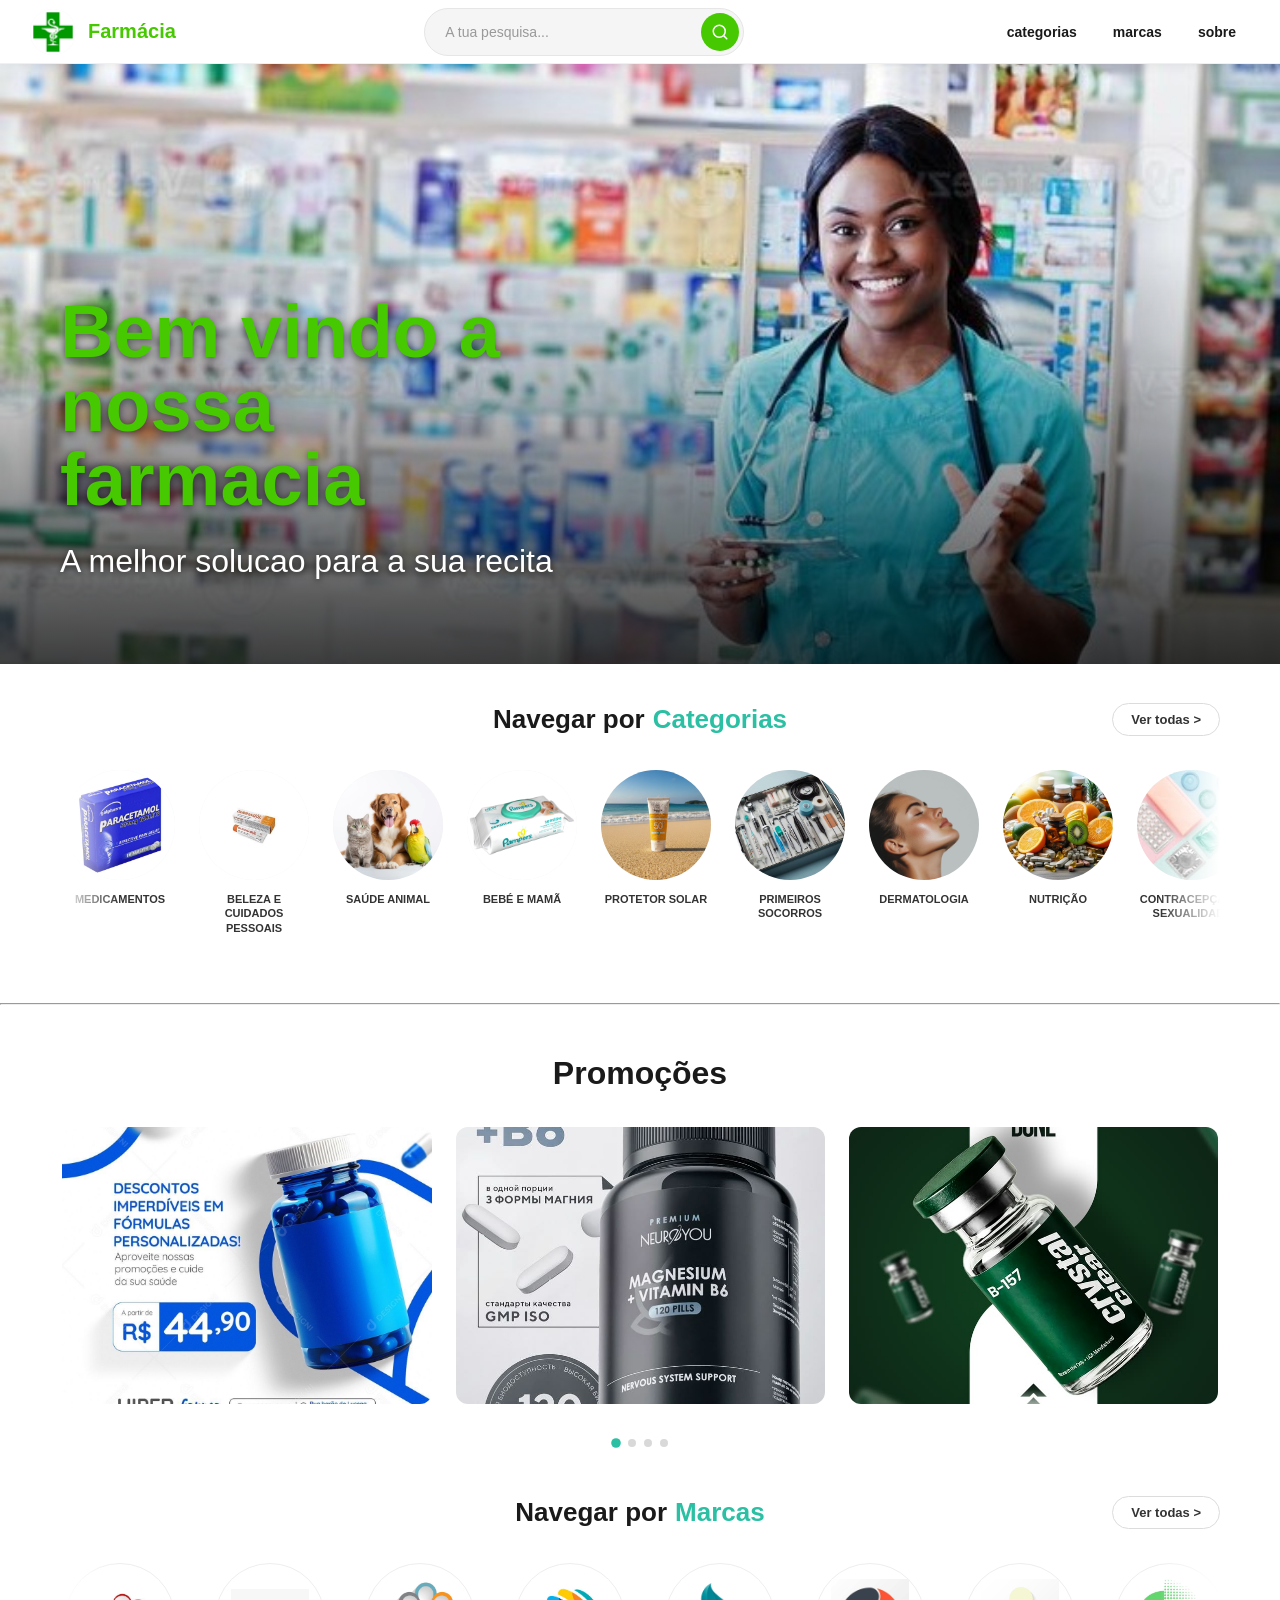
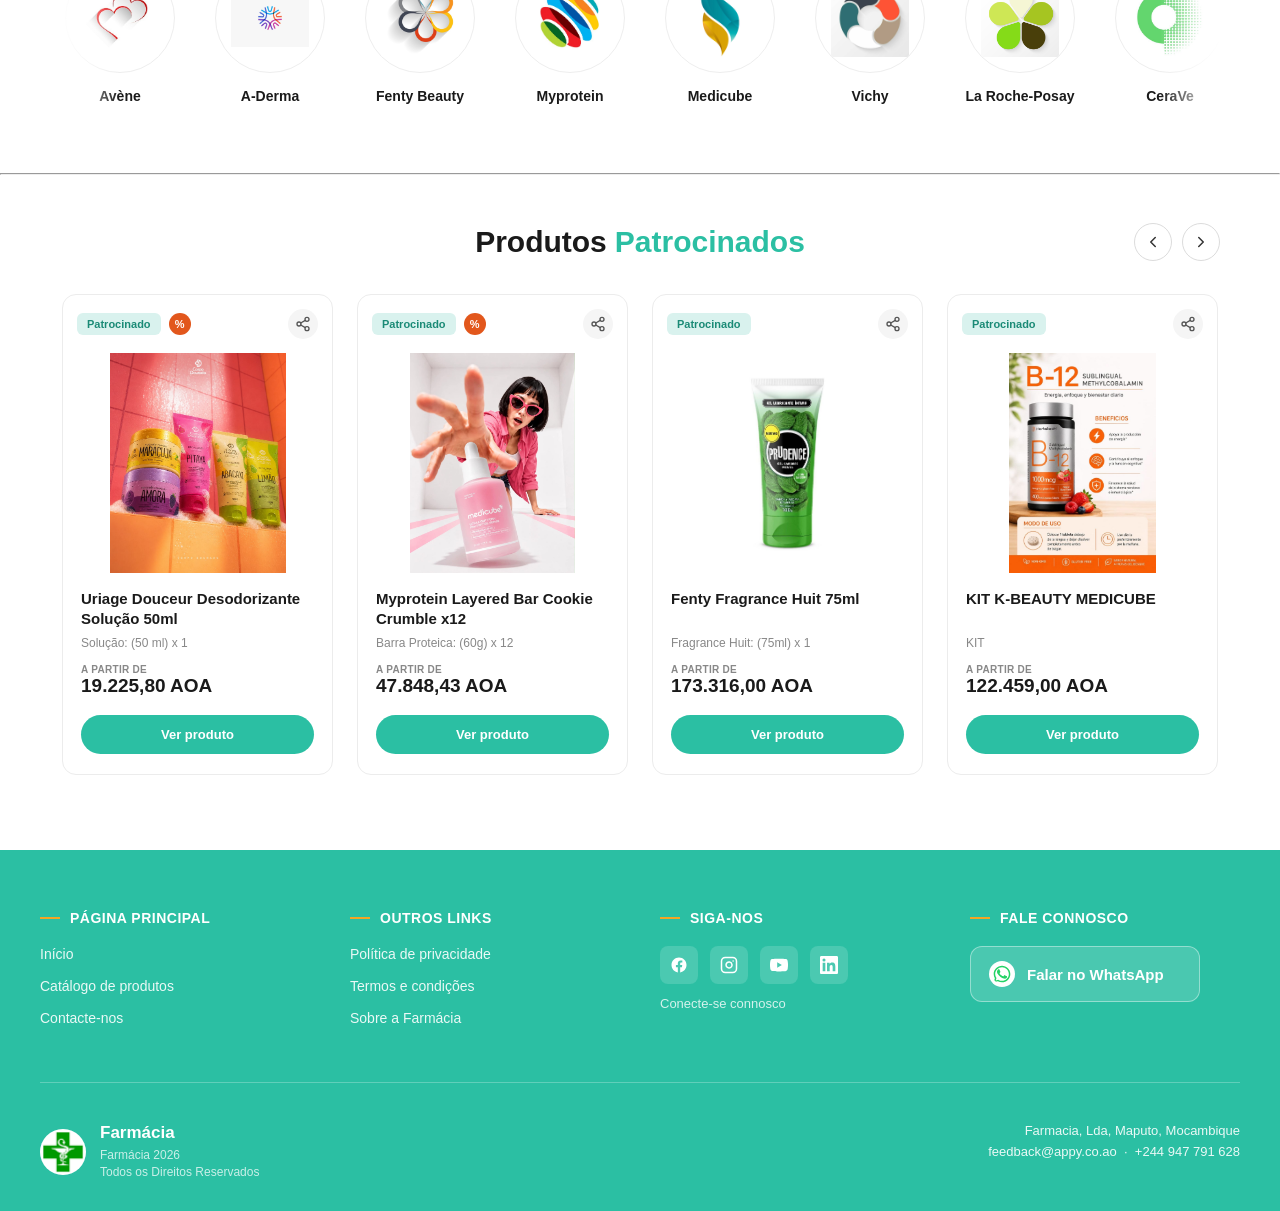
==== commit c19a3e79: "Primeiro commit" ====
--- a/pages/index.html
+++ b/pages/index.html
@@ -1,11 +1,10 @@
 <!DOCTYPE html>
 <html lang="pt">
-<link rel="stylesheet" href="../style/home.css">
-
 <head>
     <meta charset="UTF-8">
     <meta name="viewport" content="width=device-width, initial-scale=1.0">
-    <title>home</title>
+    <title>Farmácia</title>
+    <link rel="stylesheet" href="../style/home.css">
 </head>
 
 <body>
@@ -14,16 +13,16 @@
 
     <div class="header">
 
-        <div class="logo-container">
+        <a class="logo-container" href="index.html">
             <div class="logo">
-                <img src="../style/img/logo.jpg" alt="">
+                <img src="../style/img/logo.jpg" alt="Farmácia">
             </div>
             <span class="logo-nome">Farmácia</span>
-        </div>
+        </a>
 
         <div class="SearchBar">
-            <form>
-                <input type="text" placeholder="A tua pesquisa...">
+            <form action="produtos.html" method="get">
+                <input type="search" name="q" placeholder="A tua pesquisa...">
                 <button type="submit" aria-label="Pesquisar">
                     <svg xmlns="http://www.w3.org/2000/svg" width="18" height="18" viewBox="0 0 24 24" fill="none"
                         stroke="currentColor" stroke-width="2" stroke-linecap="round" stroke-linejoin="round">
@@ -35,9 +34,9 @@
         </div>
 
         <ul class="menu">
-            <li><a href="">categorias</a></li>
-            <li><a href="">marcas</a></li>
-            <li><a href="">sobre</a></li>
+            <li><a href="categorias.html">categorias</a></li>
+            <li><a href="marcas.html">marcas</a></li>
+            <li><a href="sobre.html">sobre</a></li>
         </ul>
 
     </div>
@@ -230,70 +229,70 @@
                 <h2>Navegar por</h2>
                 <h1>Marcas</h1>
             </div>
-            <a href="#" class="btn-ver-todas">Ver todas &gt;</a>
+            <a href="marcas.html" class="btn-ver-todas">Ver todas &gt;</a>
         </div>
 
         <div class="marcas-wrapper">
             <div class="marcas-container" id="marcasContainer">
 
-                <a href="#" class="marcas-item">
+                <a href="marca.html?brands=71" class="marcas-item">
                     <div class="marca-circle">
                         <img src="../style/img/marca1.jpg" alt="Avène">
                     </div>
                     <span>Avène</span>
                 </a>
 
-                <a href="#" class="marcas-item">
+                <a href="marca.html?brands=70" class="marcas-item">
                     <div class="marca-circle">
                         <img src="../style/img/marca2.jpg" alt="A-Derma">
                     </div>
                     <span>A-Derma</span>
                 </a>
 
-                <a href="#" class="marcas-item">
+                <a href="marca.html?brands=72" class="marcas-item">
                     <div class="marca-circle">
                         <img src="../style/img/marca3.jpg" alt="Fenty Beauty">
                     </div>
                     <span>Fenty Beauty</span>
                 </a>
 
-                <a href="#" class="marcas-item">
+                <a href="marca.html?brands=73" class="marcas-item">
                     <div class="marca-circle">
                         <img src="../style/img/marca4.jpg" alt="Myprotein">
                     </div>
                     <span>Myprotein</span>
                 </a>
 
-                <a href="#" class="marcas-item">
+                <a href="marca.html?brands=74" class="marcas-item">
                     <div class="marca-circle">
                         <img src="../style/img/marca5.jpg" alt="Medicube">
                     </div>
                     <span>Medicube</span>
                 </a>
 
-                <a href="#" class="marcas-item">
-                    <div class="marca-circle">
-                        <img src="../style/img/marca6.jpg" alt="The Body Shop">
-                    </div>
-                    <span>The body shop</span>
-                </a>
-
-                <a href="#" class="marcas-item">
-                    <div class="marca-circle">
-                        <img src="../style/img/marca7.jpg" alt="The Body Shop">
-                    </div>
-                    <span>The body shop</span>
-                </a>
-
-                <a href="#" class="marcas-item">
-                    <div class="marca-circle">
-                        <img src="../style/img/marca8.jpg" alt="The Body Shop">
-                    </div>
-                    <span>The body shop</span>
-                </a>
-
-
-                <a href="#" class="marcas-item">
+                <a href="marca.html?brands=75" class="marcas-item">
+                    <div class="marca-circle">
+                        <img src="../style/img/marca6.jpg" alt="Vichy">
+                    </div>
+                    <span>Vichy</span>
+                </a>
+
+                <a href="marca.html?brands=77" class="marcas-item">
+                    <div class="marca-circle">
+                        <img src="../style/img/marca7.jpg" alt="La Roche-Posay">
+                    </div>
+                    <span>La Roche-Posay</span>
+                </a>
+
+                <a href="marca.html?brands=78" class="marcas-item">
+                    <div class="marca-circle">
+                        <img src="../style/img/marca8.jpg" alt="CeraVe">
+                    </div>
+                    <span>CeraVe</span>
+                </a>
+
+
+                <a href="marca.html?brands=76" class="marcas-item">
                     <div class="marca-circle">
                         <img src="../style/img/marca9.jpg" alt="Uriage">
                     </div>
@@ -350,15 +349,6 @@
                                     <line x1="15.41" y1="6.51" x2="8.59" y2="10.49"></line>
                                 </svg>
                             </button>
-                            <button class="icone-btn" aria-label="Favorito">
-                                <svg xmlns="http://www.w3.org/2000/svg" width="16" height="16" viewBox="0 0 24 24"
-                                    fill="none" stroke="currentColor" stroke-width="2" stroke-linecap="round"
-                                    stroke-linejoin="round">
-                                    <path
-                                        d="M20.84 4.61a5.5 5.5 0 0 0-7.78 0L12 5.67l-1.06-1.06a5.5 5.5 0 0 0-7.78 7.78l1.06 1.06L12 21.23l7.78-7.78 1.06-1.06a5.5 5.5 0 0 0 0-7.78z">
-                                    </path>
-                                </svg>
-                            </button>
                         </div>
                     </div>
 
@@ -373,17 +363,7 @@
                             <span class="preco-valor">19.225,80 AOA</span>
                         </div>
 
-                        <button class="btn-ofertas">Ver 2 ofertas</button>
-                        <button class="btn-carrinho">
-                            <svg xmlns="http://www.w3.org/2000/svg" width="18" height="18" viewBox="0 0 24 24"
-                                fill="none" stroke="currentColor" stroke-width="2" stroke-linecap="round"
-                                stroke-linejoin="round">
-                                <circle cx="9" cy="21" r="1"></circle>
-                                <circle cx="20" cy="21" r="1"></circle>
-                                <path d="M1 1h4l2.68 13.39a2 2 0 0 0 2 1.61h9.72a2 2 0 0 0 2-1.61L23 6H6"></path>
-                            </svg>
-                            Adicionar ao carrinho
-                        </button>
+                        <a class="btn-ver-produto" href="produto.html?id=1">Ver produto</a>
                     </div>
                 </div>
 
@@ -403,15 +383,6 @@
                                     <line x1="15.41" y1="6.51" x2="8.59" y2="10.49"></line>
                                 </svg>
                             </button>
-                            <button class="icone-btn" aria-label="Favorito">
-                                <svg xmlns="http://www.w3.org/2000/svg" width="16" height="16" viewBox="0 0 24 24"
-                                    fill="none" stroke="currentColor" stroke-width="2" stroke-linecap="round"
-                                    stroke-linejoin="round">
-                                    <path
-                                        d="M20.84 4.61a5.5 5.5 0 0 0-7.78 0L12 5.67l-1.06-1.06a5.5 5.5 0 0 0-7.78 7.78l1.06 1.06L12 21.23l7.78-7.78 1.06-1.06a5.5 5.5 0 0 0 0-7.78z">
-                                    </path>
-                                </svg>
-                            </button>
                         </div>
                     </div>
 
@@ -426,17 +397,7 @@
                             <span class="preco-valor">47.848,43 AOA</span>
                         </div>
 
-                        <button class="btn-ofertas">Ver 1 oferta</button>
-                        <button class="btn-carrinho">
-                            <svg xmlns="http://www.w3.org/2000/svg" width="18" height="18" viewBox="0 0 24 24"
-                                fill="none" stroke="currentColor" stroke-width="2" stroke-linecap="round"
-                                stroke-linejoin="round">
-                                <circle cx="9" cy="21" r="1"></circle>
-                                <circle cx="20" cy="21" r="1"></circle>
-                                <path d="M1 1h4l2.68 13.39a2 2 0 0 0 2 1.61h9.72a2 2 0 0 0 2-1.61L23 6H6"></path>
-                            </svg>
-                            Adicionar ao carrinho
-                        </button>
+                        <a class="btn-ver-produto" href="produto.html?id=2">Ver produto</a>
                     </div>
                 </div>
 
@@ -455,15 +416,6 @@
                                     <line x1="15.41" y1="6.51" x2="8.59" y2="10.49"></line>
                                 </svg>
                             </button>
-                            <button class="icone-btn" aria-label="Favorito">
-                                <svg xmlns="http://www.w3.org/2000/svg" width="16" height="16" viewBox="0 0 24 24"
-                                    fill="none" stroke="currentColor" stroke-width="2" stroke-linecap="round"
-                                    stroke-linejoin="round">
-                                    <path
-                                        d="M20.84 4.61a5.5 5.5 0 0 0-7.78 0L12 5.67l-1.06-1.06a5.5 5.5 0 0 0-7.78 7.78l1.06 1.06L12 21.23l7.78-7.78 1.06-1.06a5.5 5.5 0 0 0 0-7.78z">
-                                    </path>
-                                </svg>
-                            </button>
                         </div>
                     </div>
 
@@ -478,17 +430,7 @@
                             <span class="preco-valor">173.316,00 AOA</span>
                         </div>
 
-                        <button class="btn-ofertas">Ver 1 oferta</button>
-                        <button class="btn-carrinho">
-                            <svg xmlns="http://www.w3.org/2000/svg" width="18" height="18" viewBox="0 0 24 24"
-                                fill="none" stroke="currentColor" stroke-width="2" stroke-linecap="round"
-                                stroke-linejoin="round">
-                                <circle cx="9" cy="21" r="1"></circle>
-                                <circle cx="20" cy="21" r="1"></circle>
-                                <path d="M1 1h4l2.68 13.39a2 2 0 0 0 2 1.61h9.72a2 2 0 0 0 2-1.61L23 6H6"></path>
-                            </svg>
-                            Adicionar ao carrinho
-                        </button>
+                        <a class="btn-ver-produto" href="produto.html?id=3">Ver produto</a>
                     </div>
                 </div>
 
@@ -507,15 +449,6 @@
                                     <line x1="15.41" y1="6.51" x2="8.59" y2="10.49"></line>
                                 </svg>
                             </button>
-                            <button class="icone-btn" aria-label="Favorito">
-                                <svg xmlns="http://www.w3.org/2000/svg" width="16" height="16" viewBox="0 0 24 24"
-                                    fill="none" stroke="currentColor" stroke-width="2" stroke-linecap="round"
-                                    stroke-linejoin="round">
-                                    <path
-                                        d="M20.84 4.61a5.5 5.5 0 0 0-7.78 0L12 5.67l-1.06-1.06a5.5 5.5 0 0 0-7.78 7.78l1.06 1.06L12 21.23l7.78-7.78 1.06-1.06a5.5 5.5 0 0 0 0-7.78z">
-                                    </path>
-                                </svg>
-                            </button>
                         </div>
                     </div>
 
@@ -530,17 +463,7 @@
                             <span class="preco-valor">122.459,00 AOA</span>
                         </div>
 
-                        <button class="btn-ofertas">Ver 1 oferta</button>
-                        <button class="btn-carrinho">
-                            <svg xmlns="http://www.w3.org/2000/svg" width="18" height="18" viewBox="0 0 24 24"
-                                fill="none" stroke="currentColor" stroke-width="2" stroke-linecap="round"
-                                stroke-linejoin="round">
-                                <circle cx="9" cy="21" r="1"></circle>
-                                <circle cx="20" cy="21" r="1"></circle>
-                                <path d="M1 1h4l2.68 13.39a2 2 0 0 0 2 1.61h9.72a2 2 0 0 0 2-1.61L23 6H6"></path>
-                            </svg>
-                            Adicionar ao carrinho
-                        </button>
+                        <a class="btn-ver-produto" href="produto.html?id=4">Ver produto</a>
                     </div>
                 </div>
 
@@ -554,16 +477,16 @@
 
             <div class="footer-coluna">
                 <h4 class="footer-titulo"><span class="titulo-linha"></span>Página Principal</h4>
-                <a href="#" class="footer-link">Início</a>
-                <a href="#" class="footer-link">Catálogo de produtos</a>
-                <a href="#" class="footer-link">Contacte-nos</a>
+                <a href="index.html" class="footer-link">Início</a>
+                <a href="produtos.html" class="footer-link">Catálogo de produtos</a>
+                <a href="https://wa.me/244947791628" class="footer-link">Contacte-nos</a>
             </div>
 
             <div class="footer-coluna">
                 <h4 class="footer-titulo"><span class="titulo-linha"></span>Outros Links</h4>
-                <a href="#" class="footer-link">Política de privacidade</a>
-                <a href="#" class="footer-link">Termos e condições</a>
-                <a href="#" class="footer-link">Sobre Appy People</a>
+                <a href="privacidade.html" class="footer-link">Política de privacidade</a>
+                <a href="termos.html" class="footer-link">Termos e condições</a>
+                <a href="sobre.html" class="footer-link">Sobre a Farmácia</a>
             </div>
 
             <div class="footer-coluna">
--- a/style/home.css
+++ b/style/home.css
@@ -53,6 +53,8 @@
     display: flex;
     align-items: center;
     gap: 12px;
+    text-decoration: none;
+    color: inherit;
 }
 
 .logo-nome {
@@ -599,37 +601,27 @@
     margin-bottom: 30px;
 }
 
-/* O SCROLL É NATIVO DO BROWSER — é isto que faz o "arrasto" funcionar sem JS */
 .promo-wrapper {
-    width: 100%;
+    overflow: hidden;
+    width: 100%;
+}
+
+.promo-track {
+    display: flex;
+    gap: 24px;
     overflow-x: auto;
-    overflow-y: hidden;
-    scroll-snap-type: x mandatory;
-    -webkit-overflow-scrolling: touch;
     scroll-behavior: smooth;
-
-    /* esconde a scrollbar (visual apenas, o scroll continua a funcionar) */
     scrollbar-width: none;
     -ms-overflow-style: none;
-}
-
-.promo-wrapper::-webkit-scrollbar {
+    padding: 5px 2px 15px;
+}
+
+.promo-track::-webkit-scrollbar {
     display: none;
-}
-
-.promo-track {
-    display: flex;
-    gap: 24px;
-    cursor: grab;
-}
-
-.promo-track.arrastando {
-    cursor: grabbing;
 }
 
 .promo-slide {
     flex: 0 0 calc((100% - 48px) / 3);
-    scroll-snap-align: start;
     border-radius: 12px;
     overflow: hidden;
 }
@@ -675,7 +667,6 @@
     transform: scale(1.2);
 }
 
-/* Responsividade */
 @media (max-width: 900px) {
     .promo-slide {
         flex: 0 0 calc((100% - 24px) / 2);
@@ -691,6 +682,7 @@
         flex: 0 0 100%;
     }
 }
+
 /* ===== Navegar por Marcas ===== */
 .carrossel-marcas {
     width: 100%;
@@ -1064,7 +1056,8 @@
     background-color: #e0e0e0;
 }
 
-.btn-carrinho {
+.btn-carrinho,
+.btn-ver-produto {
     width: 100%;
     padding: 12px;
     border: none;
@@ -1078,10 +1071,13 @@
     align-items: center;
     justify-content: center;
     gap: 8px;
+    text-decoration: none;
+    box-sizing: border-box;
     transition: background-color 0.2s ease;
 }
 
-.btn-carrinho:hover {
+.btn-carrinho:hover,
+.btn-ver-produto:hover {
     background-color: #24a891;
 }
 
